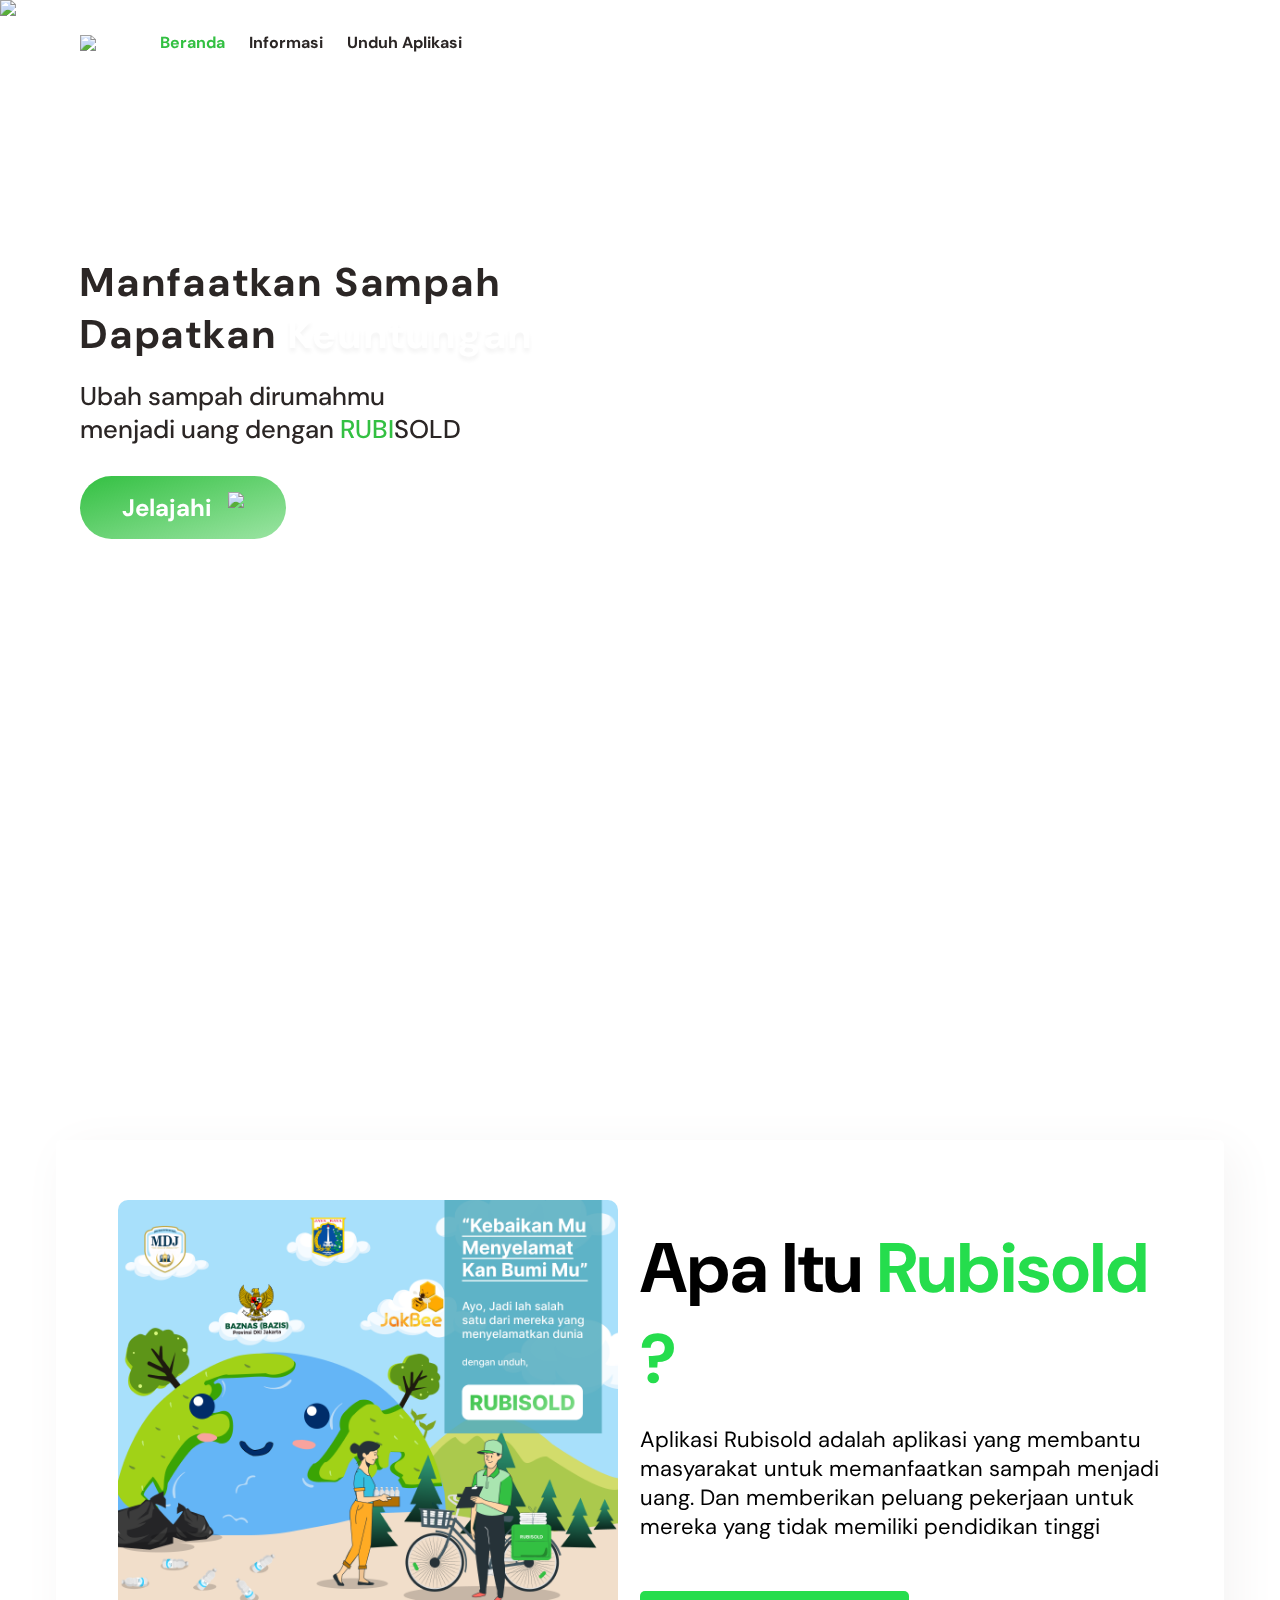
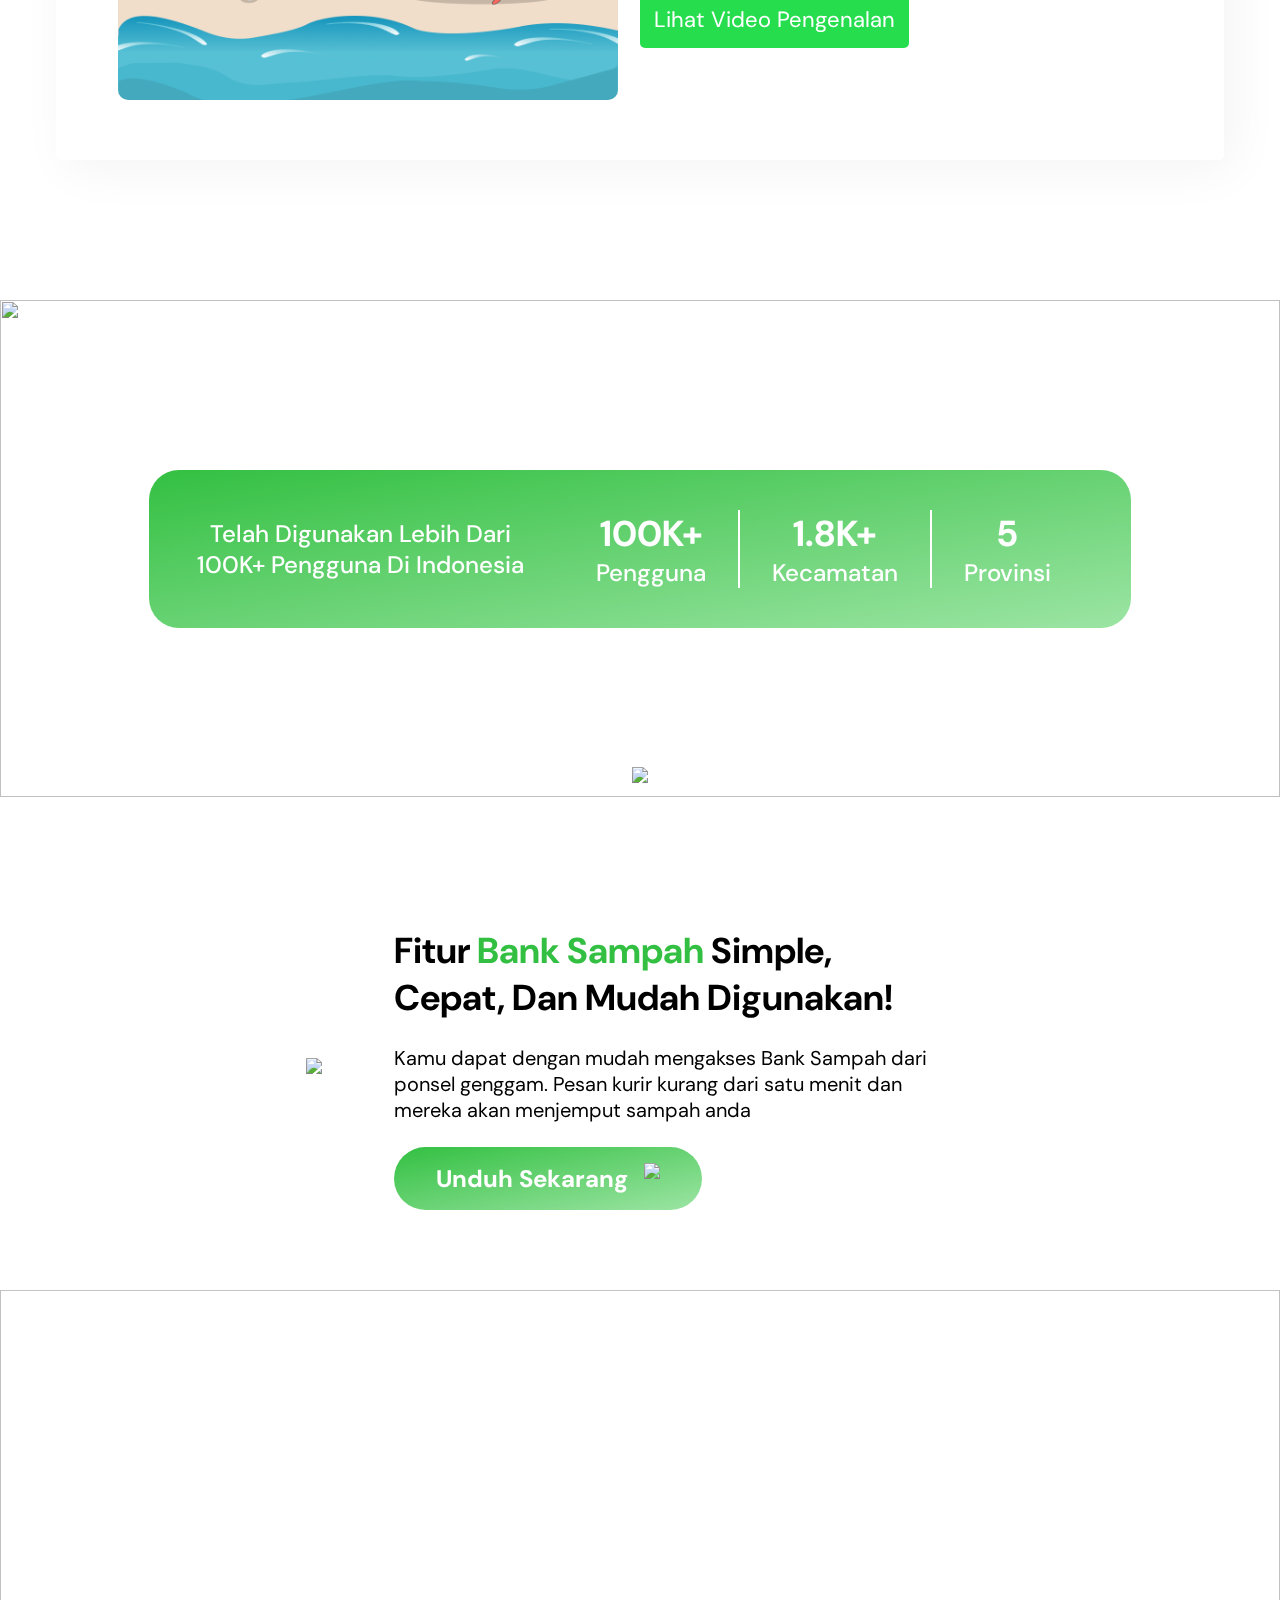
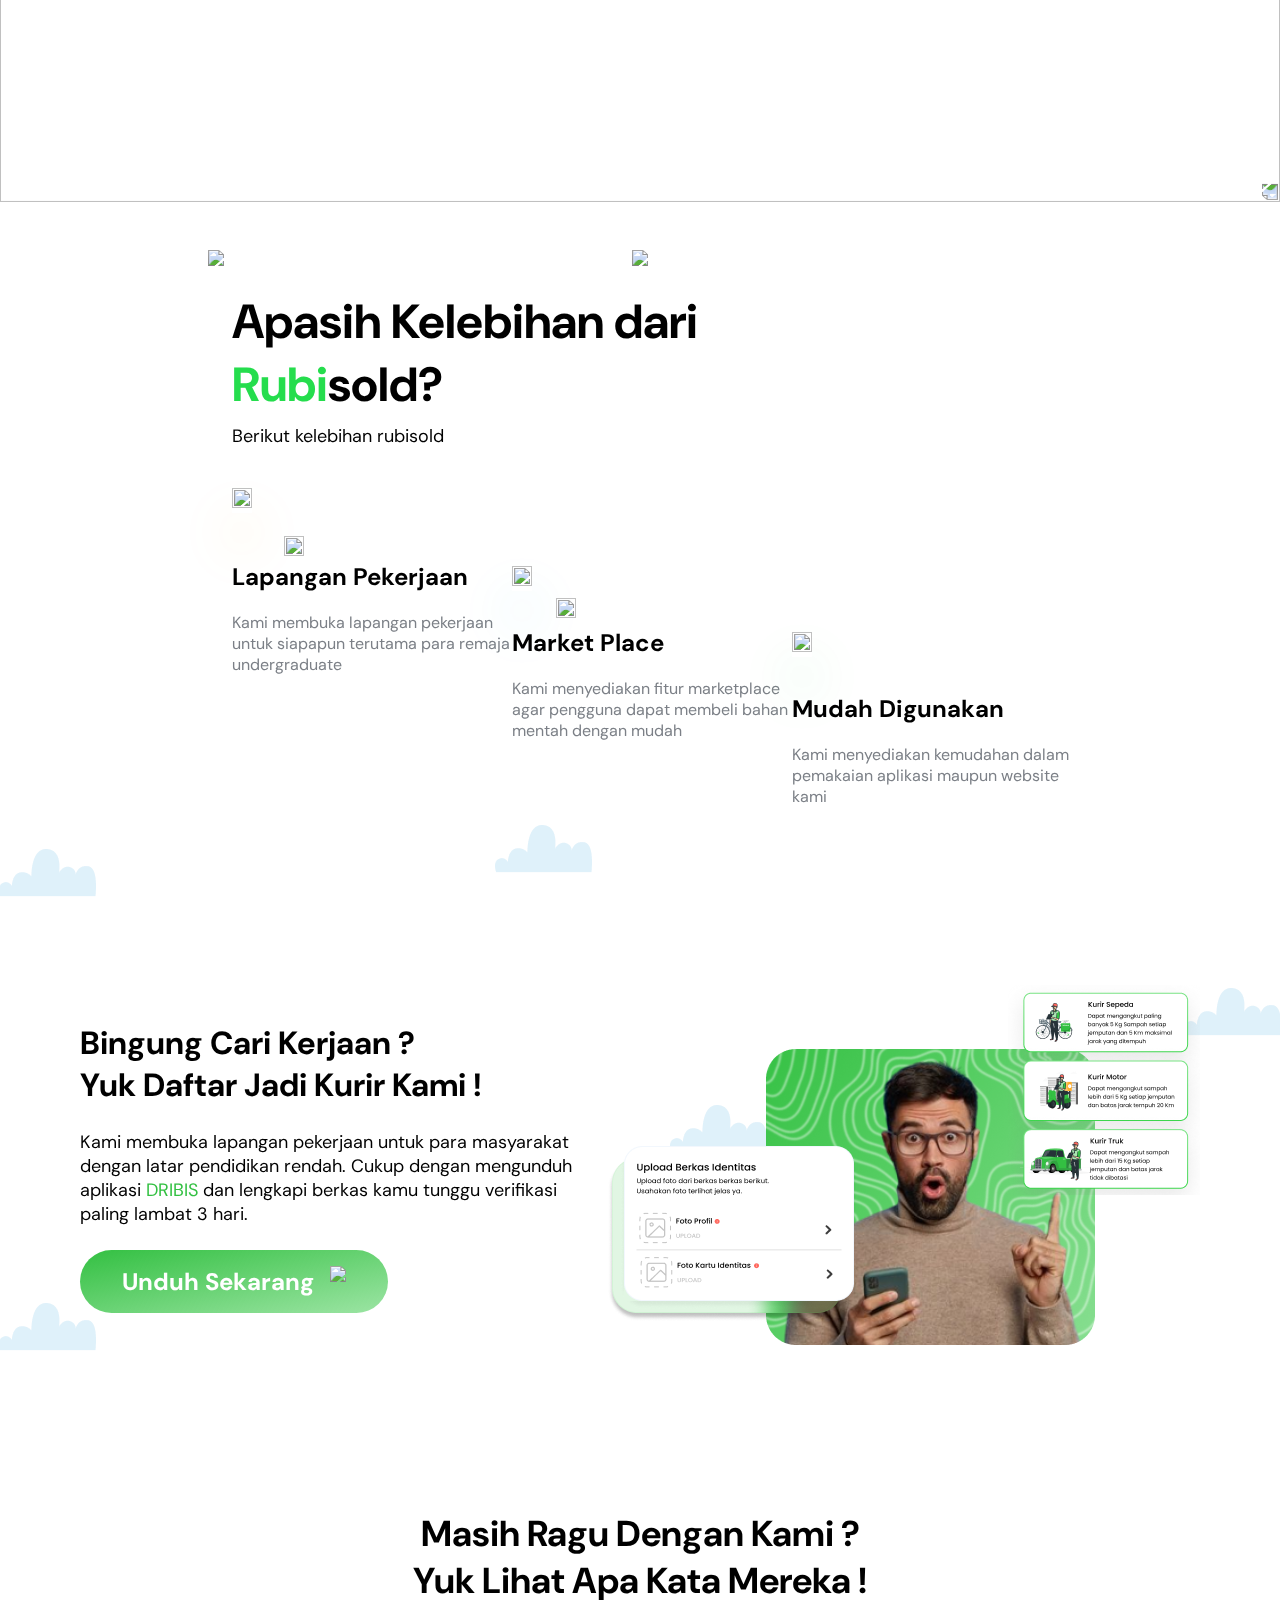
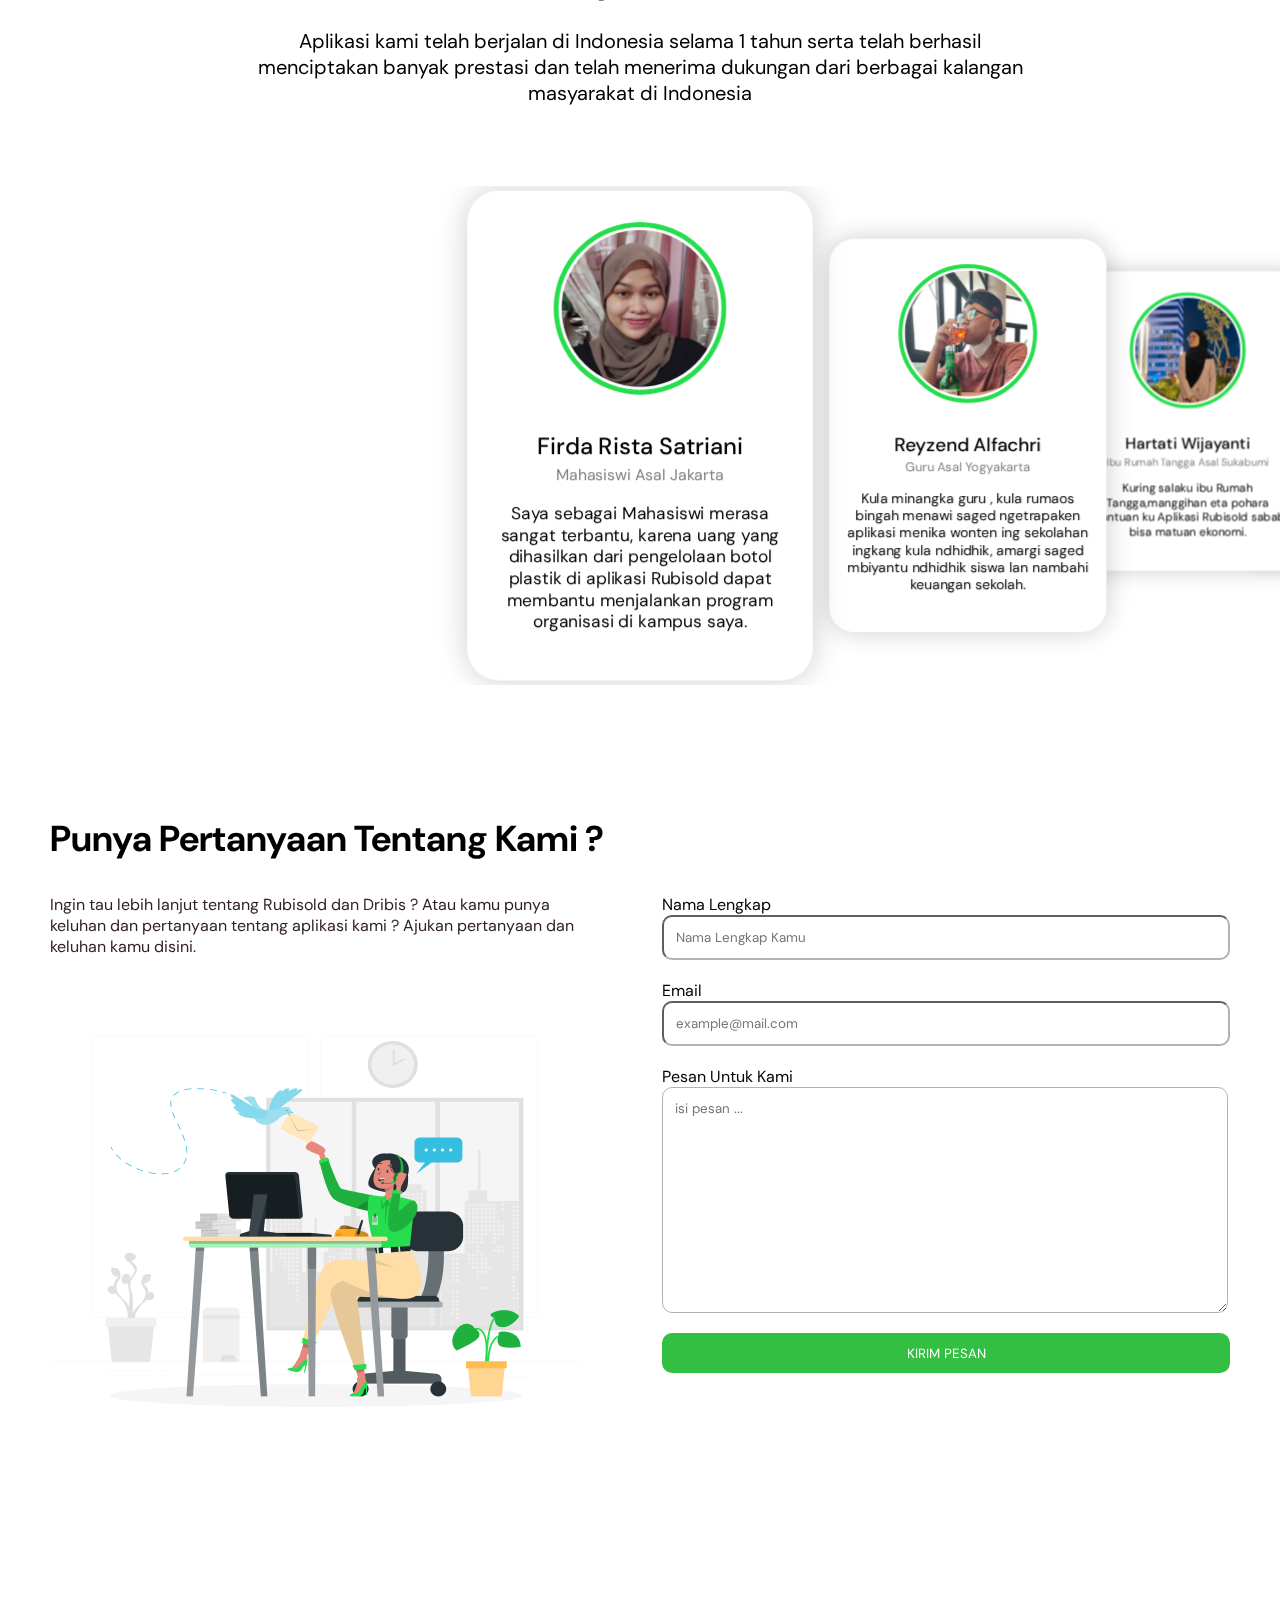
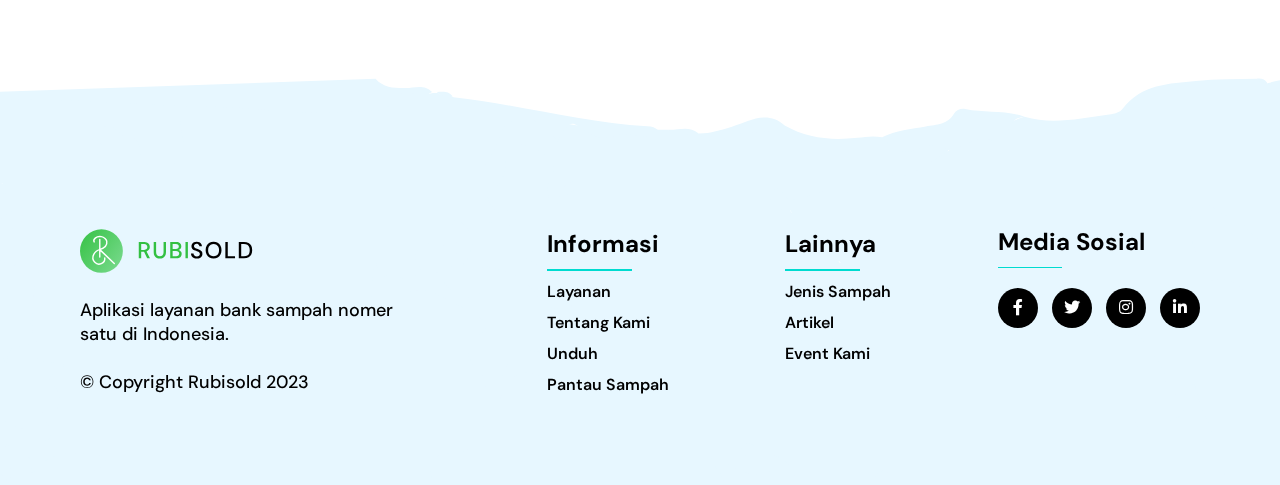
==== file/index.html @ 891d01d0 "add icon & rename homepage to index" ====
<!DOCTYPE html>
<html lang="en">
  <head>
    <meta charset="UTF-8" />
    <meta http-equiv="X-UA-Compatible" content="IE=edge" />
    <meta
      name="viewport"
      content="width=device-width, init
    ial-scale=1.0"
    />
    <title>Beranda</title>
    <link  rel="icon" href="../img/logo-circle.ico" type="image/x-icon"/>
    <link rel="stylesheet" href="../css/homepage.css" />
    <!-- Link Swiper's CSS -->
    <link
      rel="stylesheet"
      href="https://cdn.jsdelivr.net/npm/swiper/swiper-bundle.min.css"
    />
    <!-- end Swiper's CSS -->
    <link
      rel="stylesheet"
      href="https://cdnjs.cloudflare.com/ajax/libs/font-awesome/5.13.0/css/all.min.css"
    />
    <link rel="preconnect" href="https://fonts.googleapis.com" />
    <link rel="preconnect" href="https://fonts.gstatic.com" crossorigin />

    <link
      href="https://fonts.googleapis.com/css2?family=DM+Sans:wght@400;500;700&display=swap"
      rel="stylesheet"
    />
    <script src="../script/script.js" defer></script>
  </head>
  <body>
    <div class="container">
      <nav class="wrapper-menu" id="wrapper-menu">
        <div class="fix-menu">
          <div class="toggle-menu">
            <img src="../img/menu.svg" class="hamburger active" />
            <img src="../img/close.svg" class="close" />
          </div>
          <div class="logo">
            <img
              onclick="document.location.href='index.html'"
              src="../img/logo.png"
              class="desk"
            />
            <img
              onclick="document.location.href='index.html'"
              src="../img/logo.svg"
              class="mobile"
            />
          </div>
        </div>

        <div class="menu">
          <a class="active" href="index.html"
            ><img src="../img/house-active.svg" class="icon-menu" />Beranda</a
          >
          <a href="infopage.html"
            ><img src="../img/info.svg" class="icon-menu" />Informasi</a
          >
          <a href="downloadpage.html"
            ><img src="../img/download-simple.svg" class="icon-menu" />Unduh
            Aplikasi
          </a>
        </div>
        <div class="bg-menu"></div>
      </nav>

      <!-- hero -->
      <div class="wrapper-hero">
        <img src="../img/cloud-hero.png" class="cloud" />
        <img src="../img/kota-hero.png" class="kota" />
        <div class="cta">
          <h1 class="title">
            Manfaatkan <span class="sampah">Sampah</span><br />Dapatkan
            <span class="keuntungan">Keuntungan</span>
          </h1>
          <p class="desc">
            Ubah sampah dirumahmu<br />menjadi uang dengan <span>RUBI</span>SOLD
          </p>
          <button onclick="window.location.href='infopage.html'">Jelajahi<img src="../img/arrow-right.svg" /></button>
        </div>
      </div>

      <!-- start about -->
      <div class="wrapper-about">
        <div class="background-container">
          <div class="bg-1"></div>
          <div class="bg-2"></div>
        </div>
        <div class="about-container">
          <div class="image-container">
            <img src="../img/rubisposter.png" alt="" />
          </div>

          <div class="text-container">
            <h1>Apa Itu <spam style="color: #25dd4d">Rubisold ?</spam></h1>
            <p>
              Aplikasi Rubisold adalah aplikasi yang membantu masyarakat untuk
              memanfaatkan sampah menjadi uang. Dan memberikan peluang pekerjaan
              untuk mereka yang tidak memiliki pendidikan tinggi
            </p>
            <a href="gallery.html">Lihat Video Pengenalan</a>
          </div>
        </div>
      </div>
      <!-- end about -->

      <div class="wrapper-divider1">
        <img class="bg-divider" src="../img/bg-divider1.png" />
        <div class="wrapper-content">
          <div class="left">
            <p>Telah Digunakan Lebih Dari<br />100K+ Pengguna Di Indonesia</p>
          </div>
          <div class="right">
            <div class="pengguna">
              <h3>100K+</h3>
              <p>Pengguna</p>
            </div>
            <div class="kecamatan">
              <h3>1.8K+</h3>
              <p>Kecamatan</p>
            </div>
            <div class="provinsi">
              <h3>5</h3>
              <p>Provinsi</p>
            </div>
          </div>
        </div>
      </div>

      <div class="wrapper-layanan1">
        <img src="../img/cloud-layanan1.png" class="cloud-layanan" />
        <div class="image">
          <img src="../img/orang-layanan1.png" />
        </div>
        <div class="content">
          <h3 class="title">
            Fitur <span>Bank Sampah</span> Simple, Cepat, Dan Mudah Digunakan!
          </h3>
          <p class="desc">
            Kamu dapat dengan mudah mengakses Bank Sampah dari ponsel genggam.
            Pesan kurir kurang dari satu menit dan mereka akan menjemput sampah
            anda
          </p>
          <button onclick="window.location.href='downloadpage.html'">Unduh Sekarang<img src="../img/icon-download.svg" /></button>
        </div>
      </div>

      <!-- divider2 -->
      <div class="wrapper-divider2">
        <img class="bg-divider" src="../img/bg-divider1.png" />
      </div>

      <!-- unique selling point -->
      <div class="wrapper-usp">
        <img src="../img/cloud-usp.png" class="cloud-usp" />
        <div class="quote">
          <img src="../img/quote-mark.svg" />
        </div>
        <div class="usp-section">
          <div class="header">
            <h1 class="title">Apasih Kelebihan dari <span>Rubi</span>sold?</h1>
            <p>Berikut kelebihan rubisold</p>
          </div>

          <div class="content">
            <div class="lapangan">
              <div class="image">
                <img src="../img/icon-lapangan.png" class="icon" />
                <img src="../img/arrow1.png" class="arrow" />
              </div>
              <h3 class="title">Lapangan Pekerjaan</h3>
              <p class="desc">
                Kami membuka lapangan pekerjaan untuk siapapun terutama para
                remaja undergraduate
              </p>
            </div>

            <div class="market">
              <div class="image">
                <img src="../img/icon-market.png" class="icon" />
                <img src="../img/arrow2.png" class="arrow" />
              </div>
              <h3 class="title">Market Place</h3>
              <p class="desc">
                Kami menyediakan fitur marketplace agar pengguna dapat membeli
                bahan mentah dengan mudah
              </p>
            </div>

            <div class="mudah">
              <div class="image">
                <img src="../img/icon-mudah.png" class="icon" />
              </div>
              <h3 class="title">Mudah Digunakan</h3>
              <p class="desc">
                Kami menyediakan kemudahan dalam pemakaian aplikasi maupun
                website kami
              </p>
            </div>
          </div>
        </div>
      </div>

      <!-- Start Layanan 2 -->
      <div class="wrapper-layanan2">
        <img src="../img/cloud-layanan2.png" class="cloud-layanan2" />
        <div class="content">
          <h3 class="title">
            Bingung Cari Kerjaan ? </br>Yuk Daftar Jadi Kurir Kami !
          </h3>
          <p class="desc">
            Kami membuka lapangan pekerjaan untuk para masyarakat dengan latar pendidikan rendah. Cukup dengan mengunduh aplikasi <span>DRIBIS</span> dan lengkapi berkas kamu tunggu verifikasi paling lambat 3 hari. 
          </p>
          <button onclick="window.location.href='downloadpage.html'">Unduh Sekarang<img src="../img/icon-download.svg" /></button>
        </div>
        <div class="image">
          <img src="../img/orang-layanan2.png" />
        </div>
      </div>
      <!-- End Layanan 2 -->

      <!-- Start Slider -->

      <div class="wrapper-testie">
        <h1 class="title-testie">
          <span> Masih Ragu Dengan Kami ?</span> Yuk Lihat Apa Kata Mereka !
        </h1>

        <p class="sub-title">
          Aplikasi kami telah berjalan di Indonesia selama 1 tahun serta telah
          berhasil menciptakan banyak prestasi dan telah menerima dukungan dari
          berbagai kalangan masyarakat di Indonesia
        </p>

        <section class="swiper mySwiper">
          <div class="swiper-wrapper">
            <div class="card swiper-slide">
              <div class="card__image">
                <img src="../img/firda.png" alt="card image" />
              </div>

              <div class="card__content">
                <span class="card__title">Firda Rista Satriani </span>
                <span class="card__name">Mahasiswi Asal Jakarta</span>
                <p class="card__text">
                  Saya sebagai Mahasiswi merasa sangat terbantu, karena uang
                  yang dihasilkan dari pengelolaan botol plastik di aplikasi
                  Rubisold dapat membantu menjalankan program organisasi di
                  kampus saya.
                </p>
              </div>
            </div>

            <div class="card swiper-slide">
              <div class="card__image">
                <img src="../img/reyzen.png" alt="card image" />
              </div>

              <div class="card__content">
                <span class="card__title">Reyzend Alfachri</span>
                <span class="card__name">Guru Asal Yogyakarta</span>
                <p class="card__text">
                  Kula minangka guru , kula rumaos bingah menawi saged
                  ngetrapaken aplikasi menika wonten ing sekolahan ingkang kula
                  ndhidhik, amargi saged mbiyantu ndhidhik siswa lan nambahi
                  keuangan sekolah.
                </p>
              </div>
            </div>

            <div class="card swiper-slide">
              <div class="card__image">
                <img src="../img/hartati.png" alt="card image" />
              </div>

              <div class="card__content">
                <span class="card__title"> Hartati Wijayanti</span>
                <span class="card__name">Ibu Rumah Tangga Asal Sukabumi</span>
                <p class="card__text">
                  Kuring salaku ibu Rumah Tangga,manggihan eta pohara mantuan ku
                  Aplikasi Rubisold sabab bisa matuan ekonomi.
                </p>
              </div>
            </div>

            <div class="card swiper-slide">
              <div class="card__image">
                <img src="../img/dedi.png" alt="card image" />
              </div>

              <div class="card__content">
                <span class="card__title">Pak Dedi</span>
                <span class="card__name">Penggerak Komunitas Jumat Berkah</span>
                <p class="card__text">
                  Saya selaku Komunitas RW.09 mempunyai program pengelolaan
                  sampah limbah. Dengan aplikasi Rubisold, saya merasa terbantu
                  dalam menjalankan program ini
                </p>
              </div>
            </div>

            <div class="card swiper-slide">
              <div class="card__image">
                <img src="../img/paknana.png" alt="card image" />
              </div>

              <div class="card__content">
                <span class="card__title">Bapak Nana</span>
                <span class="card__name">Pengepul Asal Jakarta</span>
                <p class="card__text">
                  Sangat merasa terbantu dengan adanya aplikasi Rubisold
                  ini,karena kita yang mengumpulkan sampah limbah merasa tidak
                  sia sia dan dapat membantu ekonomi warga.
                </p>
              </div>
            </div>
          </div>
        </section>
      </div>

      <!-- End Slider -->
      <!-- Start Contact Us -->
      <div class="wrapper-contactus">
        <div class="contact-page">
          <h2>Punya Pertanyaan Tentang Kami ?</h2>
          <div class="contact-info">
            <div class="item desc">
              Ingin tau lebih lanjut tentang Rubisold dan Dribis ? Atau kamu
              punya keluhan dan pertanyaan tentang aplikasi kami ? Ajukan
              pertanyaan dan keluhan kamu disini.
            </div>
            <div class="item"><img src="../img/Contactus.png" alt="" /></div>
            <div class="item"></div>
            <div class="item"></div>
          </div>
          <form action="" class="contact-form">
            <div class="form-box">
              <div class="row50">
                <div class="input-box">
                  <span>Nama Lengkap</span>
                  <input
                    type="text"
                    class="textb"
                    placeholder="Nama Lengkap Kamu"
                  />
                </div>
              </div>

              <div class="row50">
                <div class="input-box">
                  <span>Email</span>
                  <input
                    type="text"
                    class="textb"
                    placeholder="example@mail.com"
                  />
                </div>
              </div>
            </div>
            <div class="input-box">
              <span>Pesan Untuk Kami </span>
              <textarea placeholder="isi pesan ..."></textarea>
              <input type="submit" class="btn" value="Kirim Pesan" />
            </div>
          </form>
        </div>
      </div>

      <!-- End Contact Us -->

      <!-- start footer -->
      <footer>
        <div class="container__footer">
          <div class="box__footer">
            <div class="logo">
              <img src="../img/logoo.svg" alt="" />
            </div>
            <div class="terms">
              <p>Aplikasi layanan bank sampah nomer satu di Indonesia.</p>
              <br />
              <p>© Copyright Rubisold 2023</p>
            </div>
          </div>
          <div class="box__footer">
            <h2>Informasi</h2>
            <hr />
            <a href="#">Layanan</a>
            <a href="#">Tentang Kami</a>
            <a href="#">Unduh</a>
            <a href="#">Pantau Sampah</a>
          </div>

          <div class="box__footer">
            <h2>Lainnya</h2>
            <hr />
            <a href="#">Jenis Sampah</a>
            <a href="#">Artikel</a>
            <a href="#">Event Kami</a>
          </div>

          <div class="footer-col">
            <h2 class="title-medsos">Media Sosial</h2>
            <hr class="hr-footer" />
            <div class="social-links">
              <a href="#"><i class="fab fa-facebook-f"></i></a>
              <a href="#"><i class="fab fa-twitter"></i></a>
              <a href="#"><i class="fab fa-instagram"></i></a>
              <a href="#"><i class="fab fa-linkedin-in"></i></a>
            </div>
          </div>
        </div>
      </footer>
      <!-- end footer -->
    </div>

    <script>
      const observer = new IntersectionObserver((entries) => {
        // Loop over the entries
        entries.forEach((entry) => {
          // If the element is visible
          if (entry.isIntersecting) {
            // Add the animation class
            if (entry.target.classList.contains("cloud-layanan")) {
              entry.target.classList.add("cloud-animation2");
            } else if (entry.target.classList.contains("cloud-usp")) {
              entry.target.classList.add("cloud-animation3");
            } else if (entry.target.classList.contains("cloud-layanan2")) {
              entry.target.classList.add("cloud-animation4");
            }
          }
        });
      });

      observer.observe(document.querySelector(".cloud-layanan"));
      observer.observe(document.querySelector(".cloud-usp"));
      observer.observe(document.querySelector(".cloud-layanan2"));
    </script>

    <!-- Swiper JS -->
    <script src="https://cdn.jsdelivr.net/npm/swiper/swiper-bundle.min.js"></script>

    <!-- Initialize Swiper -->
    <script>
      var swiper = new Swiper(".mySwiper", {
        effect: "coverflow",
        grabCursor: true,
        centeredSlides: true,
        slidesPerView: "auto",
        coverflowEffect: {
          rotate: 0,
          stretch: 0,
          depth: 300,
          modifier: 1,
          slideShadows: false,
        },
        pagination: {
          el: ".swiper-pagination",
        },
      });
    </script>
  </body>
</html>
---- css/homepage.css ----
* {
  padding: 0;
  margin: 0;
  font-family: "DM Sans", sans-serif;
}

.container {
  width: 100%;
  height: 300vh;
}

/* menu */
.wrapper-menu {
  width: 100%;
  position: fixed;
  display: flex;
  flex-direction: row;
  padding: 2rem 5rem;
  gap: 4rem;
  align-items: center;
  background: rgba(255, 255, 255, 0);
  transition: all 0.5s ease-in-out, display 0s;
  z-index: 999;
}

.wrapper-menu .fix-menu {
  display: flex;
  gap: 2rem;
}

.wrapper-menu .menu {
  display: flex;
  gap: 1.5rem;
  flex-direction: row;
}

.wrapper-menu .logo .mobile {
  display: none;
}

.wrapper-menu .menu a {
  font-size: 1rem;
  font-weight: 700;
  color: #2b2625;
  text-decoration: none;
}

.wrapper-menu .menu a .icon-menu {
  display: none;
}

.wrapper-menu .menu .active {
  color: #33c042;
  /* border-bottom: 2px solid #33c042; */
}

.wrapper-menu .menu .active:after {
  content: "";
  display: block;
  height: 5px;
  background-image: url(../img/underline-menu.png);
  background-repeat: no-repeat;
  background-position: center bottom;
}

/* responsive menu */
.toggle-menu {
  display: none;
}

.toggle-menu .hamburger,
.toggle-menu .close {
  display: none;
}

.wrapper-menu .bg-menu {
  /* display:none; */
  position: absolute;
  top: 0;
  left: 0;
  width: 100vw;
  z-index: -10;
  height: 80px;
  background-color: white;
  opacity: 0;
  transition: all 0.5s ease-in-out;
  /* box-shadow: 0px 5px 10px rgb(153, 153, 153); */
}

@media screen and (max-width: 700px) {
  .toggle-menu {
    display: block;
  }

  .toggle-menu .active {
    display: block;
  }

  .wrapper-menu {
    flex-direction: column;
    /* width: 50%; */
    height: 1vh;
    padding: 2rem 3rem;
    gap: 3rem;
    align-items: flex-start;
  }

  .wrapper-menu .fix-menu {
    gap: 1.5rem;
  }

  .wrapper-menu .logo .mobile {
    display: block;
  }

  .wrapper-menu .logo .desk {
    display: none;
  }

  .wrapper-menu .menu {
    /* opacity: 0; */
    display: none;
    transition: all 0.3s ease-in-out;
  }

  .wrapper-menu .menu a {
    font-weight: 500;
  }

  .wrapper-menu .menu.active {
    /* opacity: 100; */
    display: flex;
    flex-direction: column;
    gap: 2.5rem;
  }

  .wrapper-menu .menu .active:after {
    width: 100%;
  }

  .wrapper-menu .menu a .icon-menu {
    display: inline;
    margin-bottom: -4px;
    padding-right: 16px;
  }
}

/* hero */
.wrapper-hero {
  position: relative;
  background-image: url(../img/background-hero.png);
  width: 100%;
  max-width: 1800px;
  margin: auto;
  height: 1050px;
  background-repeat: no-repeat;
  background-position: top right;
  display: flex;
  overflow: hidden;
}

.wrapper-hero .cloud {
  position: absolute;
  z-index: -3;
  animation: cloudRight 2.5s 1;
  animation-timing-function: ease-in-out;
  animation-fill-mode: forwards;
}

@keyframes cloudRight {
  from {
    top: 97px;
    left: -800px;
  }
  to {
    top: 97px;
    left: 140px;
  }
}

.wrapper-hero .kota {
  position: absolute;
  z-index: -3;
  animation: kotaLeft 2.5s 1;
  animation-timing-function: ease-in-out;
  animation-fill-mode: forwards;
}

@keyframes kotaLeft {
  from {
    top: 110px;
    right: -600px;
  }
  to {
    top: 0;
    right: 0;
  }
}

.wrapper-hero .cta {
  /* margin-top: -150px; */
  padding: 17rem 5rem;
  color: #2b2625;
}

.wrapper-hero .title {
  font-size: 56px;
  font-weight: 700;
  letter-spacing: 2.8px;
}

.wrapper-hero .title .sampah {
  position: relative;
  z-index: 1;
  background-image: url(../img/underline-sampah.png);
  background-repeat: no-repeat;
  background-position: center bottom;
  background-size: contain;
  animation: underline_anime 2s ease-in-out forwards;
}

@keyframes underline_anime {
  0% {
    background-position: -250px bottom;
  }
  100% {
    background-position: center bottom;
  }
}

.wrapper-hero .title .keuntungan {
  color: white;
  text-shadow: 0px 4px 4px rgba(0, 0, 0, 0.05);
  animation: coverText 5s 1;
  animation-timing-function: ease-in;
  animation-fill-mode: forwards;
}

@keyframes coverText {
  from {
    box-shadow: inset 0px 0px #33c042;
  }
  to {
    box-shadow: inset 1000px 0px #33c042;
  }
}

.wrapper-hero .desc {
  font-size: 2rem;
  font-weight: 500;
  margin-top: 24px;
}

.wrapper-hero .desc span {
  color: #33c042;
}

.wrapper-hero button {
  all: unset;
  margin-top: 50px;
  font-size: 24px;
  font-weight: 700;
  color: white;
  background-image: linear-gradient(to bottom right, #33c042, rgba(35, 196, 52, 0.45));
  padding: 16px 42px;
  border-radius: 50px;
  cursor: pointer;

  display: flex;
  gap: 1rem;
}

@media screen and (max-width: 1440px) {
  .wrapper-hero {
    background-size: contain;
    max-height: 1000px;
  }
  .wrapper-hero .kota {
    width: 70%;
  }
  .wrapper-hero .cta {
    padding: 20% 5rem;
  }
  .wrapper-hero .title {
    font-size: 2.5rem;
  }
  .wrapper-hero .desc {
    font-size: 1.6rem;
    margin-top: 20px;
  }
  .wrapper-hero button {
    font-size: 1.5rem;
    margin-top: 30px;
  }
}

@media screen and (max-width: 1100px) {
  .wrapper-hero {
    height: 800px;
  }
  .wrapper-hero .title {
    font-size: 2rem;
  }
  .wrapper-hero .desc {
    font-size: 1.2rem;
    margin-top: 16px;
  }
  .wrapper-hero button {
    font-size: 1.1rem;
  }
  .wrapper-hero button img {
    width: 24px;
  }
}

@media screen and (max-width: 800px) {
  .wrapper-hero {
    height: 600px;
  }
  .wrapper-hero .title {
    font-size: 20px;
  }
  .wrapper-hero .desc {
    font-size: 15px;
    margin-top: 12px;
  }
  .wrapper-hero button {
    font-size: 13px;
    padding: 8px 20px;
    margin-top: 16px;
  }
  .wrapper-hero button img {
    width: 14px;
  }
}
@media screen and (max-width: 600px) {
  .wrapper-hero {
    height: 400px;
    /* background-position: -100px 0px; */
  }
  .wrapper-hero .kota {
    width: 65%;
  }
  .wrapper-hero .cta {
    padding: 5% 3rem;
    margin: 15% 0rem;
    border: 2px solid white;
    border-radius: 0 70px 70px 0;
    backdrop-filter: blur(2px);
    background-color: rgba(255, 255, 255, 0.7);
    align-self: flex-start;
  }
  .wrapper-hero .title {
    font-size: 18px;
  }
  .wrapper-hero .desc {
    font-size: 14px;
    margin-top: 10px;
  }
  .wrapper-hero button {
    font-size: 12px;
    padding: 8px 20px;
    margin-top: 14px;
  }
  .wrapper-hero button img {
    width: 12px;
  }
}
@media screen and (max-width: 400px) {
  .wrapper-hero {
    height: 300px;
  }
  .wrapper-hero .kota {
    width: 65%;
  }
  .wrapper-hero .cta {
    padding: 4% 2rem 4% 3rem;
    margin: 18% 0rem;
    border: 1px solid white;
    border-radius: 0 60px 60px 0;
  }
  .wrapper-hero .title {
    font-size: 16px;
    letter-spacing: 2px;
  }
  .wrapper-hero .desc {
    font-size: 12px;
    margin-top: 8px;
  }
  .wrapper-hero button {
    font-size: 12px;
    padding: 8px 20px;
    margin-top: 12px;
  }
  .wrapper-hero button img {
    width: 12px;
  }
}

/* about */
.wrapper-about {
  position: relative;
  display: flex;
  justify-content: center;
  align-items: center;
}
.wrapper-about .background-container {
  width: 100%;
  min-height: 900px;
  display: flex;
}
.wrapper-about .bg-1 {
  flex: 1;
  background-color: white;
}
.wrapper-about .bg-2 {
  flex: 1;
  background-color: white;
}
.wrapper-about .about-container {
  width: 85%;
  max-width: 1560px;
  /* min-height: 80vh; */
  position: absolute;
  background-color: white;
  box-shadow: 10px 10px 50px #f5f4f4;
  display: flex;
  justify-content: center;
  align-items: center;
  padding: 40px 40px;
  border-radius: 5px;
}
.wrapper-about .image-container {
  flex: 1;
  display: flex;
  justify-content: center;
  align-items: center;
}
.wrapper-about .image-container img {
  width: 500px;
  height: 500px;
  margin: 20px;
  border-radius: 10px;
}
.wrapper-about .text-container {
  flex: 1;
  display: flex;
  justify-content: center;
  align-items: flex-start;
  flex-direction: column;
  font-size: 22px;
}
.wrapper-about .text-container h1 {
  font-size: 70px;
  padding: 20px 0px;
}
.wrapper-about .text-container a {
  text-decoration: none;
  padding: 12px;
  margin: 50px 0px;
  background-color: #25dd4d;
  border: 2px solid transparent;
  color: white;
  border-radius: 5px;
  transition: 0.3s all ease;
}
.wrapper-about .text-container a:hover {
  background-color: transparent;
  color: black;
  border: 2px solid #25dd4d;
}
@media screen and (max-width: 1600px) {
  .about-container {
    width: 90%;
    /* max-height: 1800px; */
  }
  .image-container img {
    width: 400px;
    height: 400px;
  }
  .text-container h1 {
    font-size: 50px;
  }
}
@media screen and (max-width: 1100px) {
  .about-container {
    flex-direction: column;
  }
  .wrapper-about .background-container {
    min-height: 1100px;
  }
  .text-container {
    align-items: center;
  }
  .wrapper-about .text-container {
    align-items: center;
    text-align: center;
    font-size: 20px;
  }
  .wrapper-about .text-container h1 {
    font-size: 50px;
  }
  .wrapper-about .text-container a {
    margin: 40px 0;
  }
}
@media screen and (max-width: 600px) {
  .wrapper-about .about-container {
    padding: 20px;
  }
  .wrapper-about .background-container {
    min-height: 1000px;
  }
  .wrapper-about .image-container img {
    width: 100%;
    height: 100%;
  }
  .wrapper-about .text-container {
    font-size: 18px;
  }
  .wrapper-about .text-container h1 {
    font-size: 38px;
  }
  .wrapper-about .text-container a {
    margin: 30px 0;
  }
}
@media screen and (max-width: 440px) {
  .wrapper-about .background-container {
    min-height: 760px;
  }
  .wrapper-about .text-container {
    font-size: 16px;
  }
  .wrapper-about .text-container h1 {
    font-size: 32px;
  }
  .wrapper-about .text-container a {
    margin: 24px 0;
  }
}

/* end about */
/* divider1 */
.wrapper-divider1 {
  width: 100%;
  /* height: 513px; */
  padding: 10.6rem 0;
  display: flex;
  justify-content: center;
  align-items: center;
  position: relative;
}

.wrapper-divider1 .bg-divider {
  position: absolute;
  width: 100%;
  height: 100%;
  object-fit: cover;
  object-position: left;
  z-index: -1;
}

.wrapper-divider1 .wrapper-content {
  background: linear-gradient(to bottom right, #33c042, rgba(35, 196, 52, 0.45));
  padding: 2.5rem 3rem;
  display: flex;
  align-items: center;
  gap: 2.5rem;
  border-radius: 30px;
  color: white;
  font-size: 1.5rem;
  font-weight: 500;
  text-align: center;
}

.wrapper-divider1 .right {
  display: flex;
  align-items: center;
}

.wrapper-divider1 .right h3 {
  font-size: 2.25rem;
  font-weight: 700;
}

.wrapper-divider1 .pengguna,
.wrapper-divider1 .kecamatan,
.wrapper-divider1 .provinsi {
  padding: 0 2rem;
}

.wrapper-divider1 .kecamatan {
  border-left: 2px solid white;
  border-right: 2px solid white;
}

@media screen and (max-width: 1100px) {
  .wrapper-divider1 .wrapper-content {
    padding: 2.5rem 3rem;
    font-size: 1rem;
  }
  .wrapper-divider1 .right h3 {
    font-size: 1.75rem;
  }
}
@media screen and (max-width: 800px) {
  .wrapper-divider1 .wrapper-content {
    padding: 1.5rem 2rem;
    border-radius: 15px;
    font-size: 14px;
    gap: 1rem;
  }
  .wrapper-divider1 .pengguna,
  .wrapper-divider1 .kecamatan,
  .wrapper-divider1 .provinsi {
    padding: 0 1rem;
  }
  .wrapper-divider1 .right h3 {
    font-size: 20px;
  }
}
@media screen and (max-width: 600px) {
  .wrapper-divider1 .wrapper-content {
    padding: 1rem 1.5rem;
    border-radius: 15px;
    font-size: 10px;
    gap: 1rem;
  }
  .wrapper-divider1 .pengguna,
  .wrapper-divider1 .kecamatan,
  .wrapper-divider1 .provinsi {
    padding: 0 0.5rem;
  }
  .wrapper-divider1 .right h3 {
    font-size: 14px;
  }
}
@media screen and (max-width: 400px) {
  .wrapper-divider1 .wrapper-content {
    padding: 10px 14px;
    border-radius: 12px;
    font-size: 9px;
    gap: 0.5rem;
  }
  .wrapper-divider1 .pengguna,
  .wrapper-divider1 .kecamatan,
  .wrapper-divider1 .provinsi {
    padding: 0 0.25rem;
  }
  .wrapper-divider1 .right h3 {
    font-size: 12px;
  }
}

/* layanan1 */
.wrapper-layanan1 {
  position: relative;
  width: 100%;
  margin-top: -30px;
  display: flex;
  justify-content: center;
  align-items: center;
  gap: 4.5rem;
  /* background-color: aliceblue; */
  padding: 10rem 0 5rem 0;
  overflow: hidden;
}

.wrapper-layanan1 .cloud-layanan {
  position: absolute;
  top: 0px;
  z-index: -3;
  /* animation: cloudAnim2 2.5s 1;
  animation-timing-function: ease-in-out;
  animation-fill-mode: forwards; */
}

@media (prefers-reduced-motion: no-preference) {
  .cloud-animation2 {
    animation: cloudAnim2 2.5s 1;
    animation-timing-function: ease-in-out;
    animation-fill-mode: forwards;
  }
}

@keyframes cloudAnim2 {
  from {
    margin-left: -1400px;
  }
  to {
    margin-left: 0;
  }
}

.wrapper-layanan1 .image {
  margin-left: -40px;
}

.wrapper-layanan1 .content {
  display: flex;
  flex-direction: column;
  gap: 1.5rem;
  font-size: 20px;
  max-width: 540px;
}

.wrapper-layanan1 .content .title {
  font-size: 36px;
  font-weight: 700;
}

.wrapper-layanan1 .content .title span {
  color: #33c042;
}

.wrapper-layanan1 .content button {
  all: unset;
  font-size: 24px;
  font-weight: 700;
  color: white;
  background-image: linear-gradient(to bottom right, #33c042, rgba(35, 196, 52, 0.45));
  padding: 16px 42px;
  border-radius: 50px;
  cursor: pointer;
  align-self: flex-start;

  display: flex;
  gap: 1rem;
}

@media screen and (max-width: 1600px) {
  .wrapper-layanan1 {
    width: 100%;
  }
}
@media screen and (max-width: 1260px) {
  .wrapper-layanan1 {
    gap: 2rem;
  }
  .wrapper-layanan1 .image {
    padding-left: 8rem;
    /* width: 50%; */
  }
  .wrapper-layanan1 .image img {
    width: 100%;
  }

  .wrapper-layanan1 .content {
    gap: 1rem;
    font-size: 18px;
    padding-right: 5rem;
    max-width: 480px;
  }

  .wrapper-layanan1 .content .title {
    font-size: 32px;
  }
}
@media screen and (max-width: 1100px) {
  .wrapper-layanan1 .content {
    font-size: 16px;
    max-width: 420px;
  }

  .wrapper-layanan1 .content .title {
    font-size: 28px;
  }
  .wrapper-layanan1 .content button {
    font-size: 20px;
  }
}
@media screen and (max-width: 950px) {
  .wrapper-layanan1 {
    flex-direction: column;
    gap: 3rem;
  }
  .wrapper-layanan1 .image {
    padding-left: 0rem;
  }

  .wrapper-layanan1 .content {
    align-items: center;
    gap: 2rem;
    font-size: 18px;
    padding: 0 5rem;
    box-sizing: border-box;
    max-width: 100%;
    text-align: center;
  }

  .wrapper-layanan1 .content .title {
    font-size: 36px;
  }
  .wrapper-layanan1 .content .desc {
    font-size: 22px;
  }
  .wrapper-layanan1 .content button {
    font-size: 24px;
    padding: 20px 42px;
    align-self: center;
    display: flex;
    gap: 1rem;
  }
}
@media screen and (max-width: 700px) {
  .wrapper-layanan1 {
    flex-direction: column;
    gap: 2rem;
  }
  .wrapper-layanan1 .image {
    padding-left: 0rem;
  }

  .wrapper-layanan1 .content {
    gap: 1.5rem;
    font-size: 18px;
  }

  .wrapper-layanan1 .content .title {
    font-size: 28px;
  }
  .wrapper-layanan1 .content .desc {
    font-size: 18px;
  }
  .wrapper-layanan1 .content button {
    font-size: 20px;
    padding: 18px 32px;
  }
}
@media screen and (max-width: 600px) {
  .wrapper-layanan1 {
    flex-direction: column;
    gap: 2rem;
    padding: 1rem 0rem 0rem 0rem;
  }
  .wrapper-layanan1 .image {
    width: 80%;
    margin-left: -20px;
  }

  .wrapper-layanan1 .content {
    gap: 1rem;
    font-size: 16px;
    padding: 0 3rem;
  }

  .wrapper-layanan1 .content .title {
    font-size: 22px;
  }
  .wrapper-layanan1 .content .desc {
    font-size: 16px;
  }
  .wrapper-layanan1 .content button {
    font-size: 18px;
    padding: 14px 24px;
  }
  .wrapper-layanan1 .content button img {
    width: 24px;
  }
}
@media screen and (max-width: 420px) {
  .wrapper-layanan1 {
    gap: 1.5rem;
  }

  .wrapper-layanan1 .content {
    gap: 1rem;
    font-size: 16px;
    padding: 0 1rem;
  }

  .wrapper-layanan1 .content .title {
    font-size: 20px;
  }
  .wrapper-layanan1 .content .desc {
    font-size: 14px;
  }
  .wrapper-layanan1 .content button {
    font-size: 16px;
    padding: 12px 24px;
  }
  .wrapper-layanan1 .content button img {
    width: 18px;
  }
}

/* divider2 */
.wrapper-divider2 {
  width: 100%;
  /* height: 513px; */
  padding: 16rem 0;
  display: flex;
  justify-content: center;
  align-items: center;
  position: relative;
}

.wrapper-divider2 .bg-divider {
  position: absolute;
  width: 100%;
  height: 100%;
  object-fit: cover;
  object-position: right;
  transform: rotateX(180deg) rotateY(180deg);
  z-index: -1;
}

@media screen and (max-width: 950px) {
  .wrapper-divider2 {
    margin-top: -3rem;
  }
  .wrapper-divider2 .bg-divider {
    height: 80%;
  }
}

/* unique selling point */
.wrapper-usp {
  position: relative;
  /* width: 100%; */
  padding: 3rem 5rem;
  display: flex;
  justify-content: center;
  overflow: hidden;
}

.wrapper-usp .cloud-usp {
  position: absolute;
  object-position: center;
  z-index: -2;
}

@media (prefers-reduced-motion: no-preference) {
  .cloud-animation3 {
    animation: cloudAnim3 2.5s 1;
    animation-timing-function: ease-in-out;
    animation-fill-mode: forwards;
  }
}

@keyframes cloudAnim3 {
  from {
    margin-left: 2000px;
  }
  to {
    margin-left: 0;
  }
}

.wrapper-usp .quote {
  padding: 0 0.5rem 0 0;
}

.wrapper-usp .usp-section {
  padding-top: 2.5rem;
}

.wrapper-usp .header .title {
  font-size: 3rem;
  font-weight: 700;
  margin-bottom: 0.5rem;
  max-width: 500px;
}
.wrapper-usp .header .title span {
  color: #25dd4d;
}
.wrapper-usp .header p {
  font-size: 18px;
  margin-bottom: 2.5rem;
}

.wrapper-usp .content {
  display: flex;
}
.wrapper-usp .content .title {
  font-size: 1.5rem;
  font-weight: 700;
  padding-bottom: 1.25rem;
}
.wrapper-usp .content .desc {
  color: #7c8087;
  max-width: 280px;
}

.wrapper-usp .lapangan .image {
  display: flex;
  gap: 2rem;
}
.wrapper-usp .lapangan .icon {
  width: fit-content;
  height: fit-content;
  box-shadow: 0 32px 54px rgba(255, 171, 36, 0.2);
  margin-bottom: 2.25rem;
}
.wrapper-usp .lapangan .arrow {
  width: fit-content;
  height: fit-content;
  padding: 3rem 2rem 0 0;
}

.wrapper-usp .market .image {
  display: flex;
  gap: 1.5rem;
  padding-top: 4.85rem;
}
.wrapper-usp .market .icon {
  width: fit-content;
  height: fit-content;
  box-shadow: 0 32px 54px rgba(52, 191, 224, 0.2);
  margin-bottom: 2.25rem;
}
.wrapper-usp .market .arrow {
  width: fit-content;
  height: fit-content;
  padding: 2rem 1.5rem 0.25rem 0;
}

.wrapper-usp .mudah .image {
  display: flex;
  gap: 1.5rem;
  padding-top: 9rem;
}
.wrapper-usp .mudah .icon {
  width: fit-content;
  height: fit-content;
  box-shadow: 0 32px 54px rgba(37, 221, 77, 0.2);
  margin-bottom: 2.25rem;
}

@media screen and (max-width: 1200px) {
  .wrapper-usp {
    padding-bottom: 2rem;
  }
  .wrapper-usp .arrow {
    display: none;
  }
  .wrapper-usp .content {
    gap: 2.9rem;
  }
}
@media screen and (max-width: 1100px) {
  .wrapper-usp .quote {
    display: none;
  }
  .wrapper-usp .header .title {
    font-size: 3rem;
    font-weight: 700;
    margin-bottom: 0.5rem;
    text-align: center;
    margin: auto;
    max-width: max-content;
  }
  .wrapper-usp .header p {
    text-align: center;
    margin: 0 auto 2.5rem;
  }
  .wrapper-usp .content {
    gap: 1.5rem;
  }
  .wrapper-usp .arrow {
    display: none;
  }
  .wrapper-usp .lapangan,
  .wrapper-usp .mudah,
  .wrapper-usp .market {
    background-color: white;
    /* border: 1px solid black; */
    box-shadow: 0px 0px 10px rgba(201, 201, 201, 0.438);
    display: flex;
    flex-direction: column;
    align-items: center;
    text-align: center;
    padding: 1rem;
    box-sizing: border-box;
    border-radius: 30px;
  }
  .wrapper-usp .mudah .image {
    padding-top: 0;
  }
  .wrapper-usp .market .image {
    padding-top: 0;
  }
  .wrapper-usp .lapangan .icon,
  .wrapper-usp .mudah .icon,
  .wrapper-usp .market .icon {
    margin-bottom: 1.5rem;
  }
  .wrapper-usp .content .title {
    padding-bottom: 1rem;
  }
}
@media screen and (max-width: 950px) {
  .wrapper-usp {
    padding: 0 5rem 1rem;
  }
  .wrapper-usp .usp-section {
    padding-top: 0;
  }
}
@media screen and (max-width: 800px) {
  .wrapper-usp .quote {
    display: none;
  }
  .wrapper-usp .header .title {
    font-size: 2rem;
    font-weight: 700;
    margin-bottom: 0.5rem;
    text-align: center;
    margin: auto;
    max-width: max-content;
  }
  .wrapper-usp .header p {
    text-align: center;
    margin: 0.5rem auto 2.5rem;
  }
  .wrapper-usp .content {
    gap: 1.5rem;
    display: flex;
    flex-direction: column;
  }
  .wrapper-usp .lapangan,
  .wrapper-usp .mudah,
  .wrapper-usp .market {
    padding: 2rem;
  }
  .wrapper-usp .content .desc {
    max-width: max-content;
    font-size: 18px;
  }
}
@media screen and (max-width: 600px) {
  .wrapper-usp {
    padding: 3rem;
  }
}
@media screen and (max-width: 400px) {
  .wrapper-usp {
    padding: 1rem;
  }
  .wrapper-usp .header .title {
    font-size: 1.5rem;
    font-weight: 700;
    margin-bottom: 0.5rem;
    text-align: center;
    margin: auto;
    max-width: max-content;
  }
  .wrapper-usp .header p {
    text-align: center;
    margin: 0.5rem auto 2rem;
    font-size: 1rem;
  }
  .wrapper-usp .content {
    gap: 1rem;
  }
  .wrapper-usp .lapangan,
  .wrapper-usp .mudah,
  .wrapper-usp .market {
    padding: 1rem 1rem 2rem 1rem;
  }
  .wrapper-usp .content .title {
    font-size: 20px;
    padding-bottom: 0.5rem;
  }
  .wrapper-usp .content .desc {
    font-size: 16px;
  }
}

/* Layanan 2 */

.wrapper-layanan2 {
  position: relative;
  max-width: 1600px;
  margin: -30px auto 0;
  display: flex;
  justify-content: center;
  align-items: center;
  gap: 7.5rem;
  /* background-color: aliceblue; */
  padding: 10rem 5rem;
  overflow: hidden;
}

.wrapper-layanan2 .cloud-layanan2 {
  position: absolute;
  top: 0px;
  z-index: -3;
  /* animation: cloudAnim2 2.5s 1;
  animation-timing-function: ease-in-out;
  animation-fill-mode: forwards; */
}

@media (prefers-reduced-motion: no-preference) {
  .cloud-animation4 {
    animation: cloudAnim4 2.5s 1;
    animation-timing-function: ease-in-out;
    animation-fill-mode: forwards;
  }
}

@keyframes cloudAnim4 {
  from {
    margin-left: -1400px;
  }
  to {
    margin-left: 0;
  }
}

.wrapper-layanan2 .image {
  margin-left: -40px;
}

.wrapper-layanan2 .content {
  display: flex;
  flex-direction: column;
  gap: 1.5rem;
}

.wrapper-layanan2 .content .title {
  max-width: 530px;
  font-size: 36px;
  font-weight: 700;
}

.wrapper-layanan2 .content .desc {
  max-width: 520px;
  font-size: 20px;
}
.wrapper-layanan2 .content .desc span {
  color: #33c042;
}

.wrapper-layanan2 .content button {
  all: unset;
  font-size: 24px;
  font-weight: 700;
  color: white;
  background-image: linear-gradient(to bottom right, #33c042, rgba(35, 196, 52, 0.45));
  padding: 16px 42px;
  border-radius: 50px;
  cursor: pointer;
  align-self: flex-start;

  display: flex;
  gap: 1rem;
}

@media screen and (max-width: 1350px) {
  .wrapper-layanan2 {
    gap: 4rem;
  }
  .wrapper-layanan2 .content .title {
    font-size: 32px;
  }
  .wrapper-layanan2 .content .desc {
    font-size: 18px;
  }
}
@media screen and (max-width: 1200px) {
  .wrapper-layanan2 {
    gap: 4rem;
  }
  .wrapper-layanan2 .content .title {
    font-size: 26px;
  }
  .wrapper-layanan2 .content .desc {
    font-size: 16px;
  }
  .wrapper-layanan2 .content button {
    font-size: 18px;
  }
  .wrapper-layanan2 .content button img {
    width: 20px;
  }
}
@media screen and (max-width: 1000px) {
  .wrapper-layanan2 {
    flex-direction: column-reverse;
  }
  .wrapper-layanan2 .content {
    text-align: center;
  }
  .wrapper-layanan2 .content .title {
    font-size: 36px;
    max-width: max-content;
  }
  .wrapper-layanan2 .content .desc {
    font-size: 20px;
    max-width: max-content;
  }
  .wrapper-layanan2 .content button {
    font-size: 20px;
    align-self: center;
  }
  .wrapper-layanan2 .content button img {
    width: 24px;
  }
}
@media screen and (max-width: 700px) {
  .wrapper-layanan2 {
    gap: 3rem;
  }
  .wrapper-layanan2 .content .title {
    font-size: 24px;
    max-width: max-content;
  }
  .wrapper-layanan2 .content .desc {
    font-size: 16px;
    max-width: max-content;
  }
  .wrapper-layanan2 .content button {
    font-size: 18px;
    align-self: center;
  }
  .wrapper-layanan2 .content button img {
    width: 20px;
  }
}
@media screen and (max-width: 600px) {
  .wrapper-layanan2 {
    padding: 8rem 3rem;
    gap: 2rem;
  }
  .wrapper-layanan2 .image img {
    width: 100%;
  }
  .wrapper-layanan2 .content {
    gap: 1rem;
  }
  .wrapper-layanan2 .content .title {
    font-size: 22px;
    max-width: max-content;
  }
  .wrapper-layanan2 .content .desc {
    font-size: 15px;
    max-width: max-content;
  }
  .wrapper-layanan2 .content button {
    font-size: 18px;
    align-self: center;
  }
  .wrapper-layanan2 .content button img {
    width: 20px;
  }
}
@media screen and (max-width: 400px) {
  .wrapper-layanan2 {
    padding: 8rem 1rem;
  }
  .wrapper-layanan2 .content {
    gap: 1rem;
  }
  .wrapper-layanan2 .content .title {
    font-size: 20px;
    max-width: max-content;
  }
  .wrapper-layanan2 .content .desc {
    font-size: 14px;
    max-width: max-content;
  }
  .wrapper-layanan2 .content button {
    font-size: 16px;
    align-self: center;
  }
  .wrapper-layanan2 .content button img {
    width: 18px;
  }
}
/* Layanan 2 End */

/* testiemonial start */
.wrapper-testie {
  position: relative;
  width: 100%;
  height: 200hv;
  display: flex;
  flex-direction: column;
  align-items: center;
  justify-content: center;
}

.wrapper-testie .title-testie {
  font-size: 36px;
  align-items: center;
  margin-bottom: 24px;
  text-align: center;
  max-width: 500px;
  padding: 0 5rem;
}

.wrapper-testie .sub-title {
  font-size: 20px;
  text-align: center;
  margin-bottom: 80px;
  max-width: 800px;
  padding: 0 5rem;
}

.wrapper-testie .swiper {
  width: 100%;
  /* width: 90%;
  max-width: 1400px; */
}

.wrapper-testie.swiper-wrapper {
  width: 100%;
  height: 35em;
  display: flex;
  align-items: center;
}

.wrapper-testie .card {
  width: 20em;
  height: 90%;
  background-color: #fff;
  border-radius: 2em;
  box-shadow: 0 0 2em rgba(0, 0, 0, 0.2);
  padding: 2em 1em;

  display: flex;
  align-items: center;
  flex-direction: column;

  margin: 0 2em;
}

.wrapper-testie .swiper-slide:not(.swiper-slide-active) {
  filter: blur(1px);
}

.wrapper-testie .card__image {
  width: 10em;
  height: 10em;
  border-radius: 50%;
  border: 5px solid #25dd4d;
  padding: 3px;
  margin-bottom: 2em;
}

.wrapper-testie .card__image img {
  width: 100%;
  height: 100%;
  border-radius: 50%;
  object-fit: cover;
}

.wrapper-testie .card__content {
  display: flex;
  align-items: center;
  flex-direction: column;
}

.wrapper-testie .card__title {
  font-size: 1.5rem;
  font-weight: 500;
  position: relative;
  top: 0.2em;
  margin-bottom: 8px;
}

.wrapper-testie .card__name {
  color: #808080;
}

.wrapper-testie .card__text {
  text-align: center;
  font-size: 1.1rem;
  margin: 1em 0;
}

@media screen and (max-width: 700px) {
  .wrapper-testie .title-testie {
    font-size: 28px;
  }

  .wrapper-testie .sub-title {
    font-size: 18px;
    margin-bottom: 60px;
  }
}
@media screen and (max-width: 600px) {
  .wrapper-testie .title-testie {
    font-size: 22px;
    padding: 0 3rem;
  }

  .wrapper-testie .sub-title {
    font-size: 16px;
    padding: 0 3rem;
  }
}
@media screen and (max-width: 400px) {
  .wrapper-testie .title-testie {
    font-size: 20px;
    padding: 0 1rem;
    margin-bottom: 16px;
  }

  .wrapper-testie .sub-title {
    font-size: 14px;
    padding: 0 1rem;
    margin-bottom: 30px;
  }
}

/* testiemonial end */

/* Start Contact Us  */
.wrapper-contactus {
  /* min-height: 100vh; */
  padding: 5rem 0;
  display: flex;
  align-items: center;
  justify-content: center;
}

.wrapper-contactus .contact-page {
  min-height: max-content;
  width: 100%;
  max-width: 1400px;
  padding: 50px;
  box-sizing: border-box;
  display: flex;
  align-items: flex-start;
  justify-content: center;
  flex-wrap: wrap;
}

.wrapper-contactus h2 {
  width: 100%;
  margin-bottom: 2rem;
  color: black;
  font-size: 36px;
}

.wrapper-contactus .contact-info,
.contact-form {
  flex: 1;
}

.wrapper-contactus .item {
  margin-bottom: 24px;
  font-size: 16px;
  color: #322;
  padding-right: 5rem;
}

.wrapper-contactus .contact-form {
  flex-wrap: wrap;
  justify-content: space-between;
}

.wrapper-contactus .input-box {
  display: flex;
  flex-direction: column;
  width: 100%;
}

.wrapper-contactus .textb {
  width: 95%;
  max-height: 400px;
  resize: vertical;
  padding: 12px;
  color: #000;
  margin-bottom: 20px;
  border-color: #b3b2b2;
  border-radius: 10px;
}

.wrapper-contactus textarea {
  width: 95%;
  min-height: 200px;
  max-height: 400px;
  resize: vertical;
  padding: 12px;
  color: #000;
  margin-bottom: 20px;
  border-color: #b3b2b2;
  border-radius: 10px;
}

.wrapper-contactus .btn {
  width: 100%;
  height: 40px;
  margin-left: auto;
  background-color: #33c042;
  border: none;
  color: #fff;
  text-transform: uppercase;
  cursor: pointer;
  border-radius: 10px;
  border: 2px solid #33c042;
  transition: 0.3s linear;
}

.wrapper-contactus .btn:hover {
  background-color: transparent;
  color: #33c042;
}

@media screen and (max-width: 980px) {
  .contact-page {
    max-width: 800px;
  }
  h2 {
    font-size: 40px;
    margin-bottom: 40px;
  }

  .contact-info,
  .contact-form {
    flex: 100%;
    margin-bottom: 30px;
  }
  .textb {
    width: 100%;
  }
  .wrapper-contactus .item {
    padding-right: 0;
    margin-bottom: 0;
    text-align: center;
  }
}
@media screen and (max-width: 680px) {
  .wrapper-contactus h2 {
    font-size: 32px;
    text-align: center;
  }
  .wrapper-contactus .item {
    max-width: 660px;
    font-size: 16px;
  }
  .wrapper-contactus .item img {
    width: 100%;
  }
}
@media screen and (max-width: 400px) {
  .wrapper-contactus {
    padding: 5rem 0 0rem;
  }
  .wrapper-contactus .contact-page {
    padding: 50px 1.5rem 50px 1rem;
  }
  .wrapper-contactus h2 {
    font-size: 22px;
    margin-bottom: 16px;
  }
  .wrapper-contactus .item {
    font-size: 14px;
  }
}

/* End Conatct US */

/* start footer */

footer {
  width: 100%;
  padding: 50px 0px;
  background-image: url("../img/wavefooter.svg");
  background-size: cover;
}

.container__footer {
  display: flex;
  flex-wrap: wrap;
  justify-content: space-between;
  max-width: 1200px;
  margin: auto;
  margin-top: 100px;
}

.box__footer {
  display: flex;
  flex-direction: column;
  padding: 40px;
}

.box__footer .logo img {
  width: 180px;
}

.box__footer .terms {
  max-width: 350px;
  margin-top: 20px;
  font-weight: 500;
  color: #000;
  font-size: 18px;
}

.box__footer h2 {
  margin-bottom: 10px;
  color: #000;
  font-weight: 700;
}

.box__footer a {
  margin-top: 10px;
  color: #000;
  font-weight: 600;
  text-decoration: none;
}

.box__footer a:hover {
  opacity: 0.8;
  color: #00dbd0;
}

.box__footer a .fab {
  font-size: 20px;
}

.box__footer hr {
  width: 70%;
  border: none;
  height: 2px;
  background-color: #00dbd0;
}

.footer-col {
  /* width: 25%; */
  padding: 0 30px;
  margin-top: 38px;
}

.footer-col .title-medsos {
  margin-bottom: 10px;
}

.footer-col .hr-footer {
  width: 30%;
  border: none;
  height: 1px;
  background-color: #00dbd0;
}

.footer-col ul li:not(:last-child) {
  margin-bottom: 10px;
}
.footer-col ul li a {
  font-size: 16px;
  text-transform: capitalize;
  color: #000;
  text-decoration: none;
  font-weight: 300;
  color: #000;
  display: block;
  transition: all 0.3s ease;
}
.footer-col ul li a:hover {
  color: #00dbd0;
  padding-left: 8px;
}
.footer-col .social-links a {
  display: inline-block;
  height: 40px;
  width: 40px;
  background-color: black;
  margin: 0 10px 10px 0;
  text-align: center;
  line-height: 40px;
  border-radius: 50%;
  color: #fff;
  transition: all 0.5s ease;
  margin-top: 20px;
}
.footer-col .social-links a:hover {
  color: #24262b;
  background-color: #00dbd0;
}

@media (max-width: 767px) {
  .footer-col {
    width: 50%;
    margin-bottom: 30px;
  }
}
@media (max-width: 574px) {
  .footer-col {
    width: 100%;
  }
}
/* end footer */
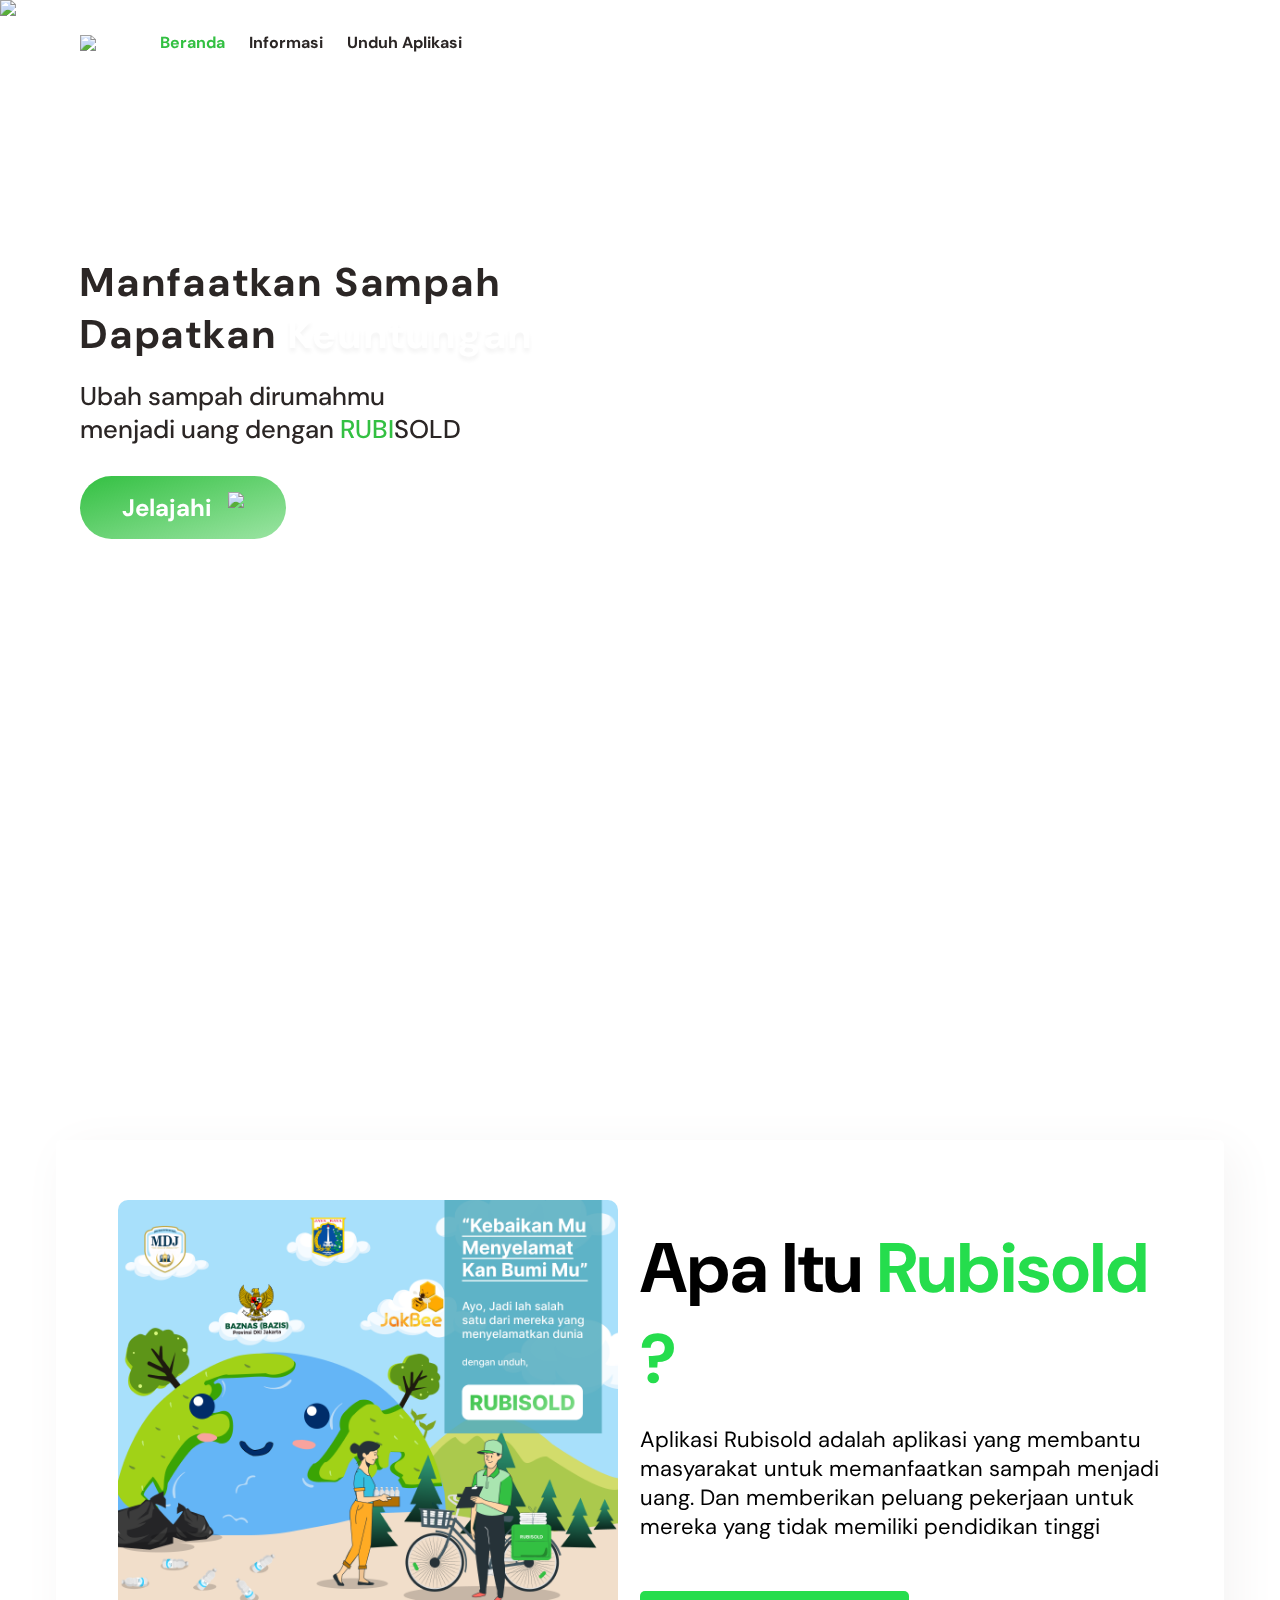
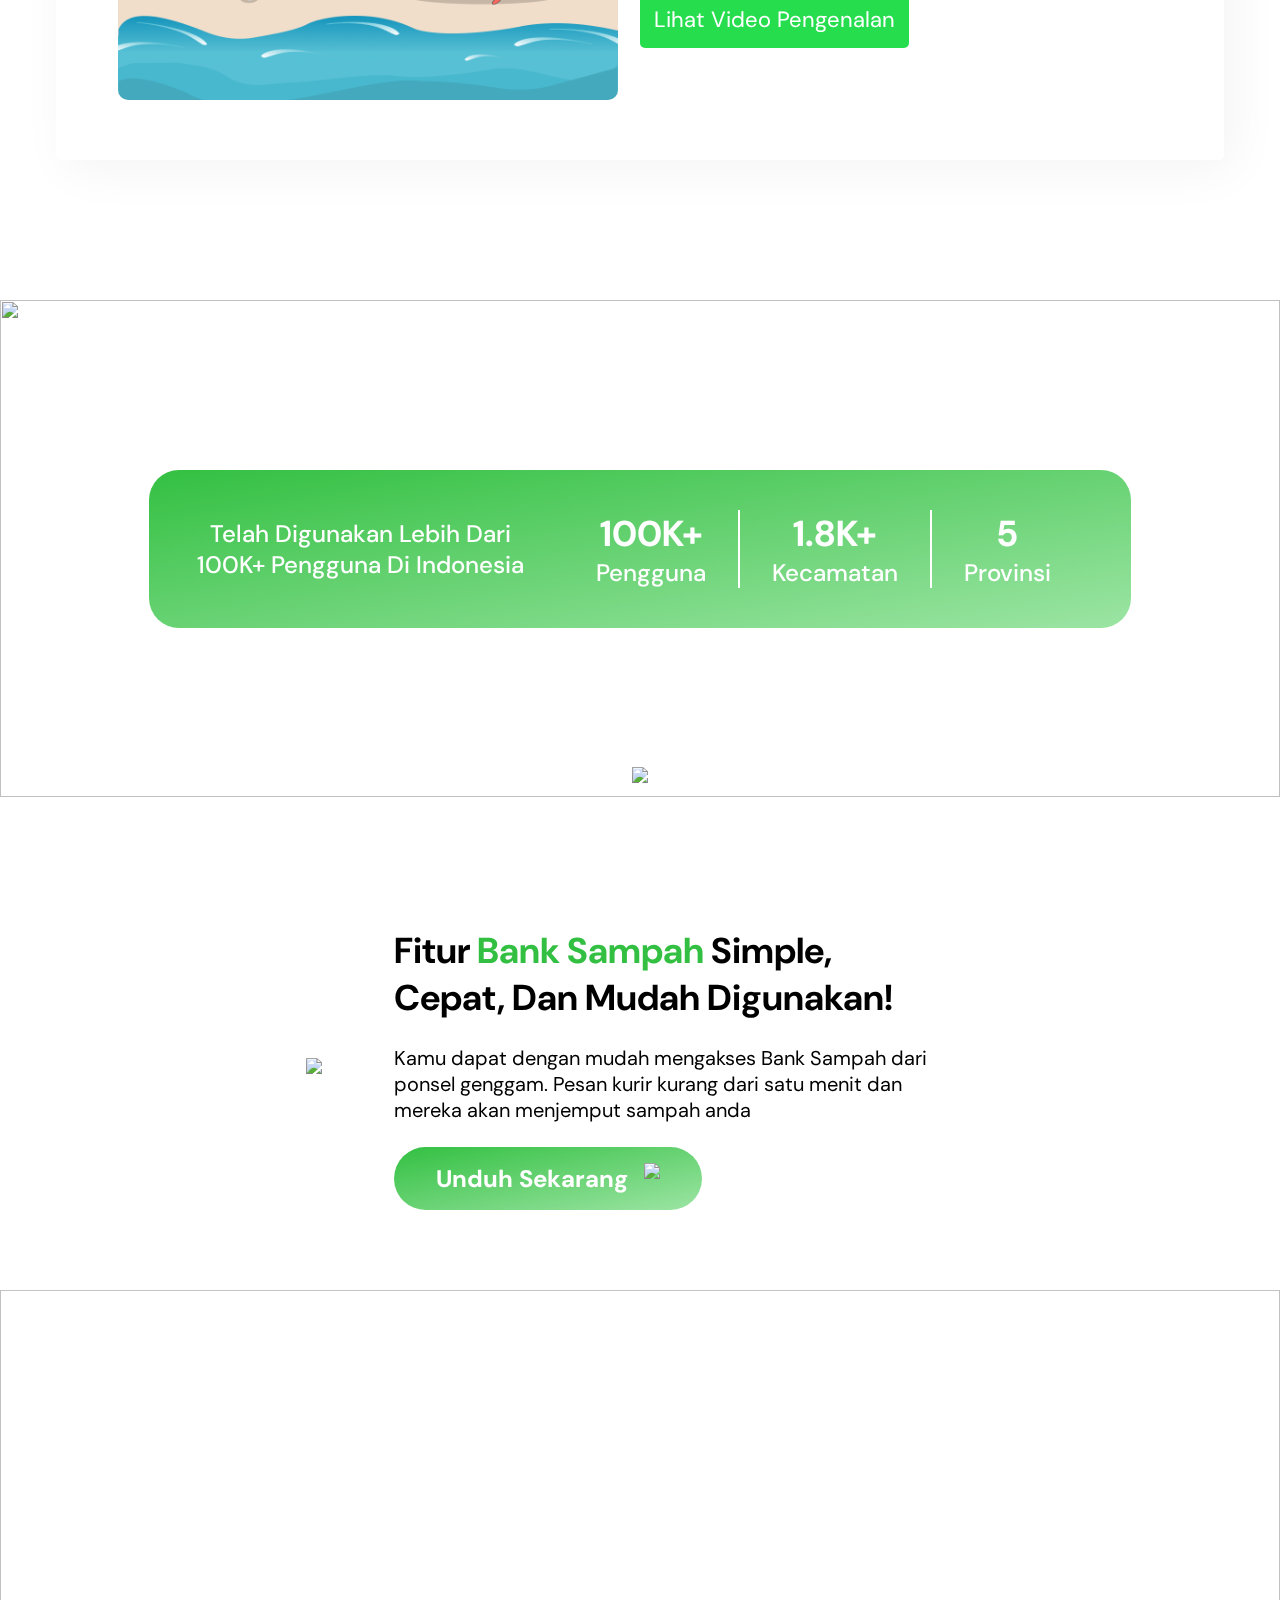
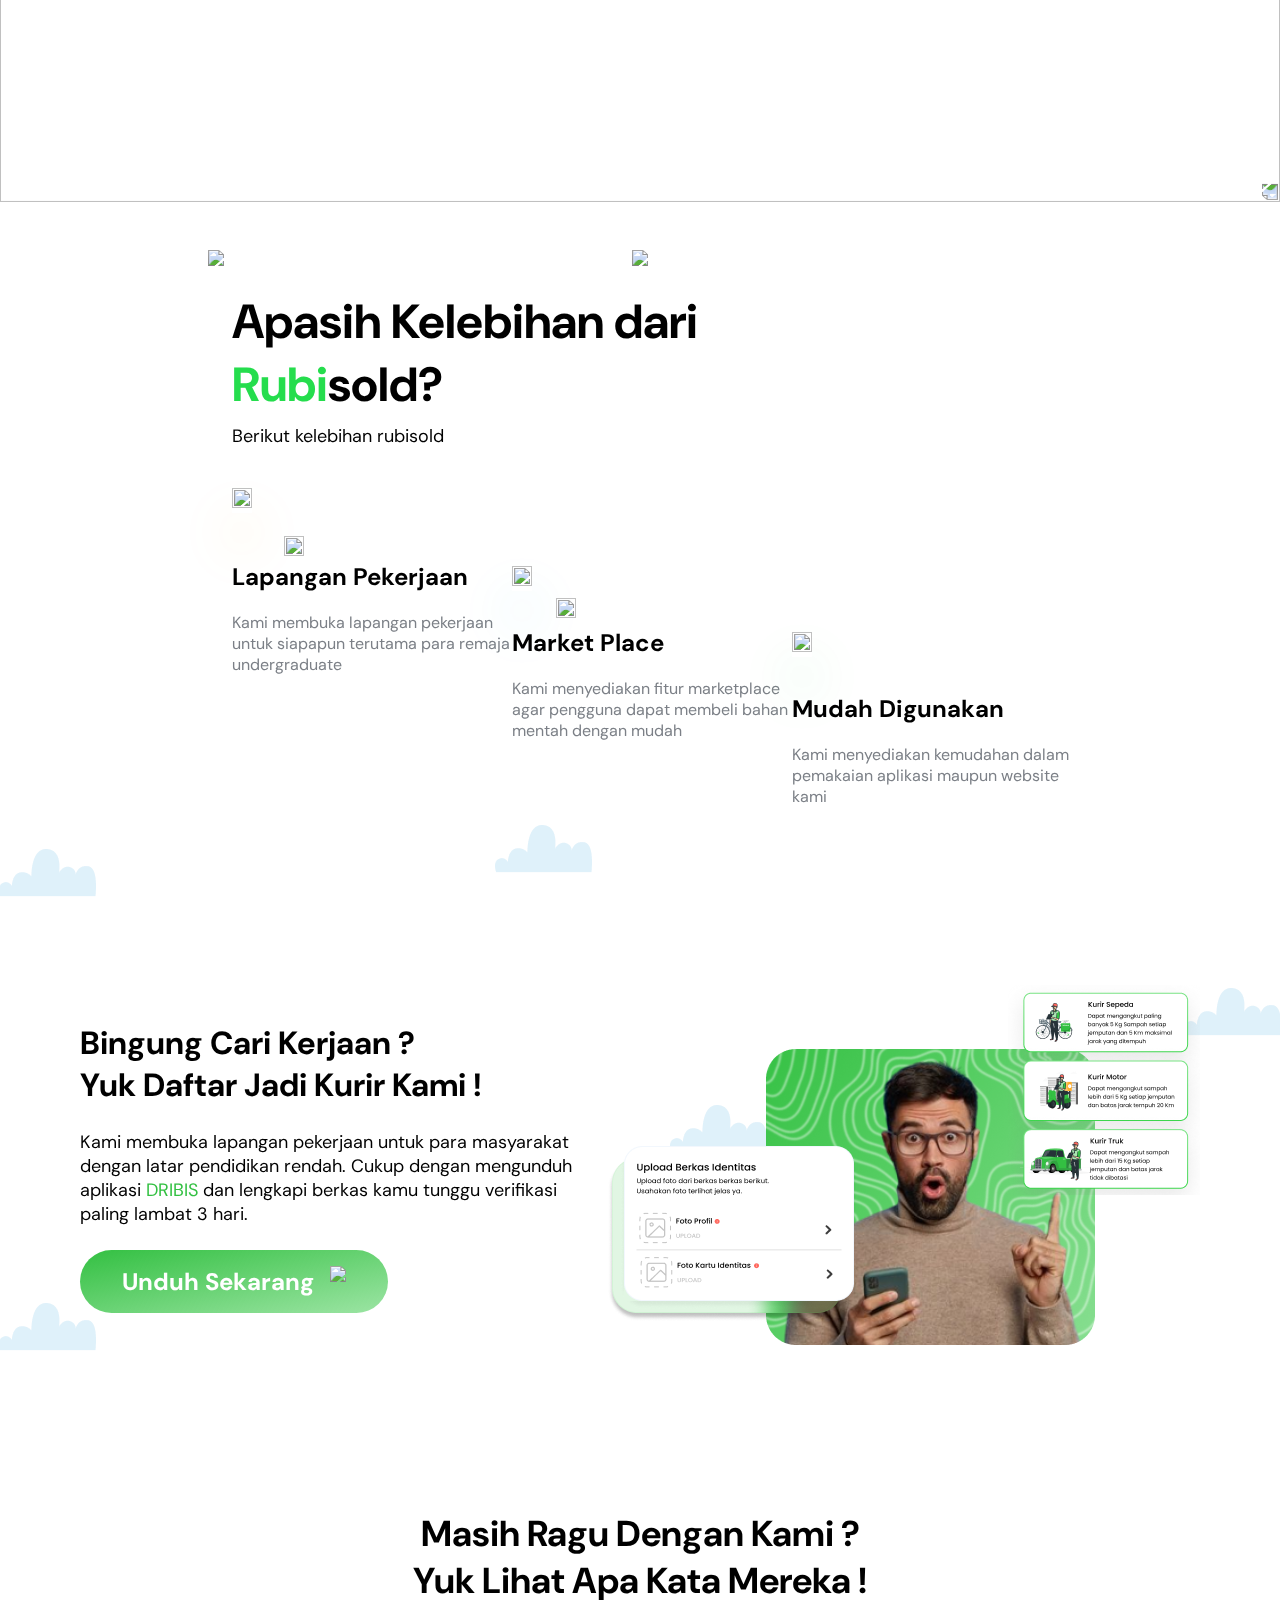
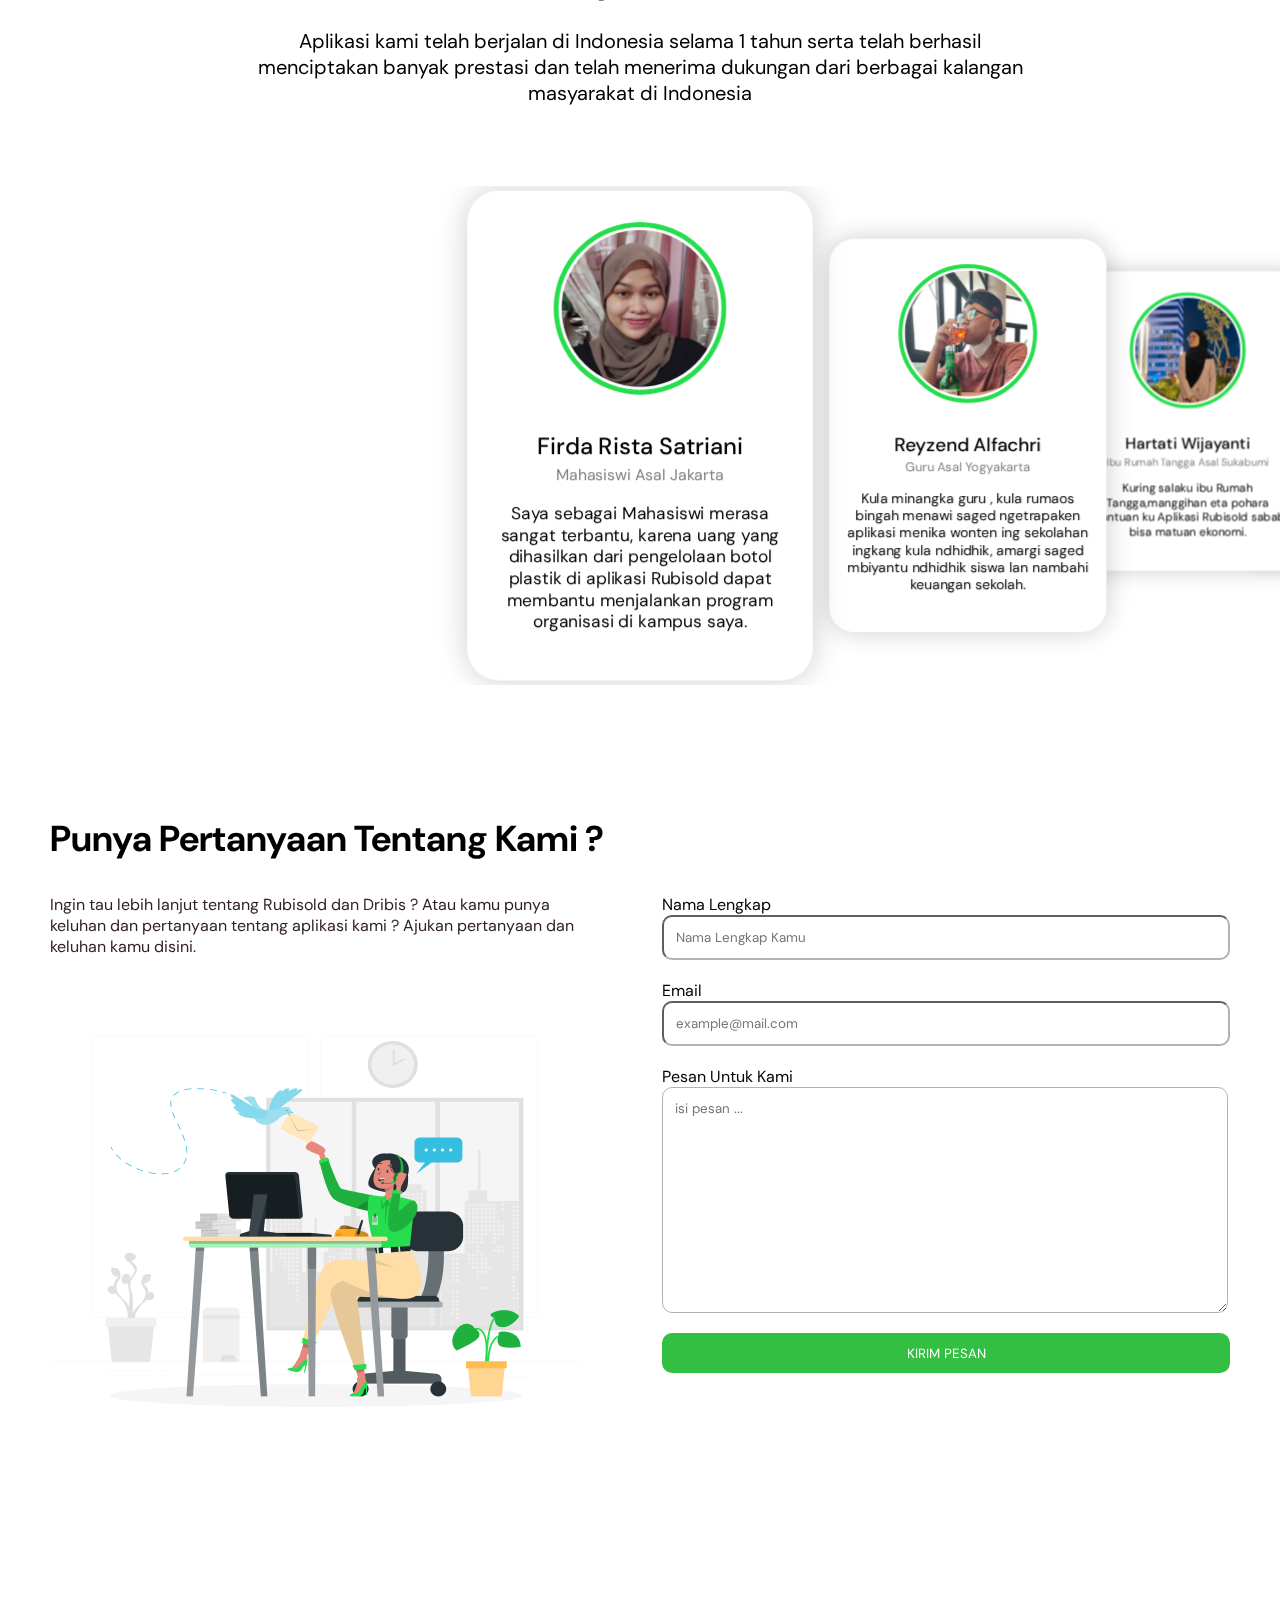
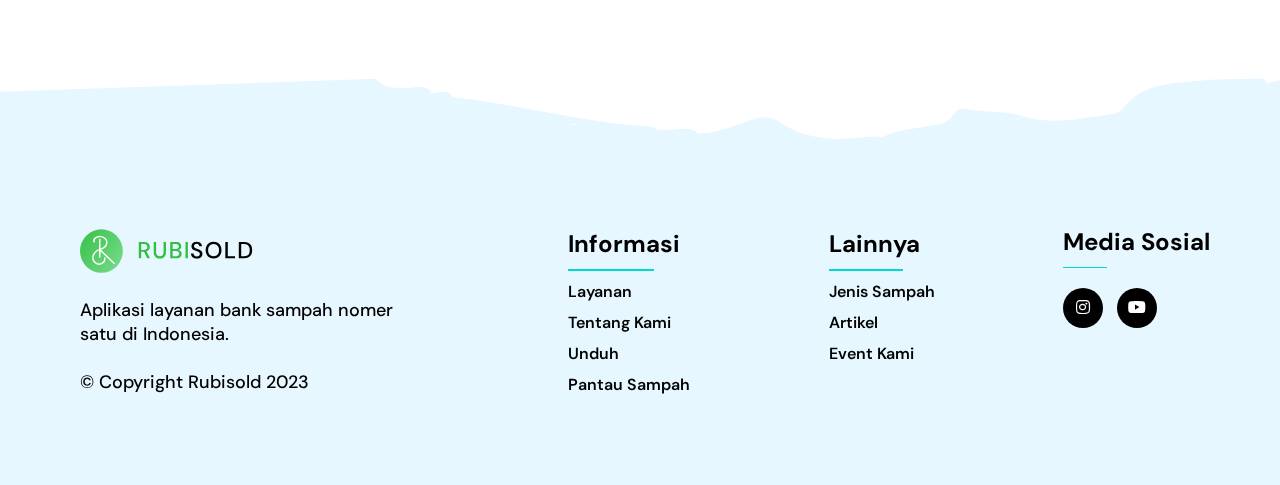
==== commit a1560b67: "replace link on footer" ====
--- a/file/index.html
+++ b/file/index.html
@@ -405,10 +405,8 @@
             <h2 class="title-medsos">Media Sosial</h2>
             <hr class="hr-footer" />
             <div class="social-links">
-              <a href="#"><i class="fab fa-facebook-f"></i></a>
-              <a href="#"><i class="fab fa-twitter"></i></a>
-              <a href="#"><i class="fab fa-instagram"></i></a>
-              <a href="#"><i class="fab fa-linkedin-in"></i></a>
+              <a href="https://www.instagram.com/rubisold_/"><i class="fab fa-instagram"></i></a>
+              <a href="https://www.youtube.com/@aplikasirubisold"><i class="fab fa-youtube"></i></a>
             </div>
           </div>
         </div>
